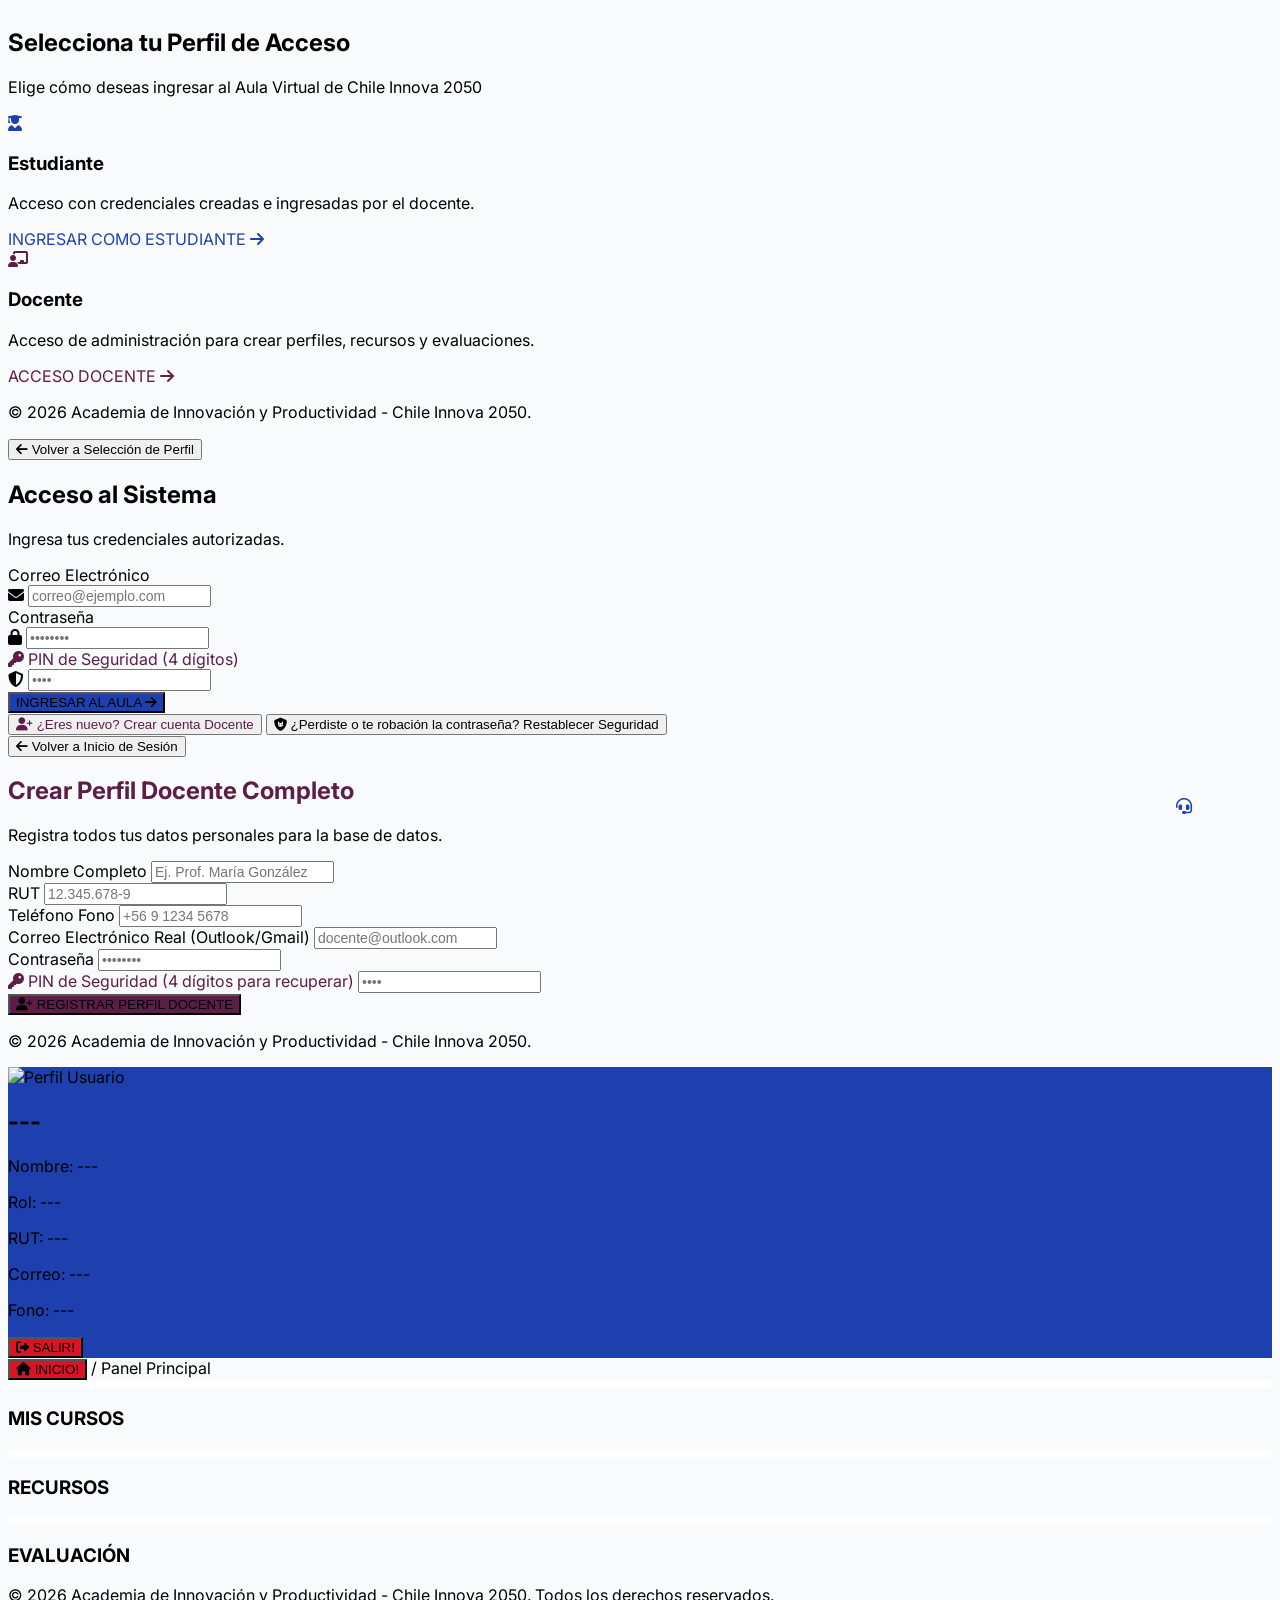
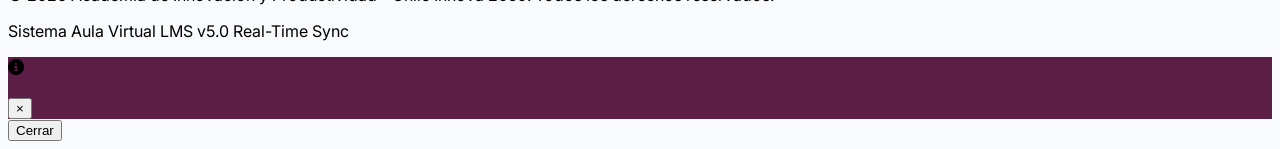
==== bin/index.html @ a9a3caad "Add files via upload" ====
<!DOCTYPE html>
<html lang="es" class="h-full">
<head>
    <meta charset="UTF-8">
    <meta name="viewport" content="width=device-width, initial-scale=1.0, maximum-scale=5.0, minimum-scale=1.0, viewport-fit=cover">
    <meta name="mobile-web-app-capable" content="yes">
    <meta name="apple-mobile-web-app-capable" content="yes">
    <meta name="apple-mobile-web-app-status-bar-style" content="black-translucent">
    <meta name="theme-color" content="#1e40af">
    <title>Aula Virtual - Chile Innova 2050</title>
    <!-- Tailwind CSS -->
    <script src="https://cdn.tailwindcss.com"></script>
    <!-- FontAwesome -->
    <link href="https://cdnjs.cloudflare.com/ajax/libs/font-awesome/6.4.0/css/all.min.css" rel="stylesheet">
    <!-- Google Fonts -->
    <link href="https://fonts.googleapis.com/css2?family=Inter:wght@400;500;600;700;800;900&display=swap" rel="stylesheet">
    
    <style>
        * {
            -webkit-tap-highlight-color: transparent;
            touch-action: manipulation;
        }

        html, body {
            min-height: 100%;
            height: auto;
            font-family: 'Inter', system-ui, -apple-system, BlinkMacSystemFont, 'Segoe UI', Roboto, Oxygen, Ubuntu, Cantarell, sans-serif;
            background-color: #f8fafc;
            overflow-x: hidden;
            text-size-adjust: 100%;
            -webkit-text-size-adjust: 100%;
        }

        .bg-chile-blue { background-color: #1e40af; }
        .hover\:bg-chile-blue-dark:hover { background-color: #1e3a8a; }
        .text-chile-blue { color: #1e40af; }
        .bg-chile-red { background-color: #d91424; }
        .bg-chile-red-hover:hover { background-color: #b9101e; }
        .bg-chile-purple { background-color: #5c1d47; }
        .hover\:bg-chile-purple-dark:hover { background-color: #431534; }
        .border-chile-purple { border-color: #5c1d47; }
        .text-chile-purple { color: #5c1d47; }

        .circle-btn-wrapper {
            transition: transform 0.3s cubic-bezier(0.4, 0, 0.2, 1);
            will-change: transform;
        }
        @media (hover: hover) {
            .circle-btn-wrapper:hover {
                transform: translateY(-8px);
            }
        }
        .circle-outer-ring {
            border: 4px solid #ffffff;
            box-shadow: 0 10px 25px -5px rgba(92, 29, 71, 0.3);
        }
        
        .modal-enter {
            animation: fadeIn 0.25s ease-out forwards;
        }
        @keyframes fadeIn {
            from { opacity: 0; transform: scale(0.95); }
            to { opacity: 1; transform: scale(1); }
        }

        #toast-container {
            position: fixed;
            bottom: calc(20px + env(safe-area-inset-bottom));
            left: 20px;
            right: 20px;
            z-index: 9999;
            pointer-events: none;
        }
        @media (min-width: 640px) {
            #toast-container {
                left: 20px;
                right: auto;
                max-width: 28rem;
            }
        }

        /* Botón de Ayuda Flotante Adaptable */
        .help-floating-btn {
            position: fixed;
            bottom: calc(20px + env(safe-area-inset-bottom));
            right: calc(20px + env(safe-area-inset-right));
            width: 65px;
            height: 65px;
            z-index: 9000;
            cursor: pointer;
            transition: transform 0.2s ease, filter 0.2s ease;
        }
        @media (min-width: 768px) {
            .help-floating-btn {
                width: 80px;
                height: 80px;
                bottom: 24px;
                right: 24px;
            }
        }
        .help-floating-btn:active {
            transform: scale(0.92);
        }
        .help-bg-circle {
            width: 100%;
            height: 100%;
            object-fit: contain;
        }
        .help-icon-inner {
            position: absolute;
            top: 50%;
            left: 50%;
            transform: translate(-50%, -50%);
            width: 32px;
            height: 32px;
            object-fit: contain;
        }
        @media (min-width: 768px) {
            .help-icon-inner {
                width: 38px;
                height: 38px;
            }
        }

        .safe-area-pb { padding-bottom: env(safe-area-inset-bottom); }
        
        input, select, textarea {
            font-size: 16px !important;
        }
        @media (min-width: 768px) {
            input, select, textarea {
                font-size: 0.875rem !important;
            }
        }
    </style>
</head>
<body class="min-h-screen flex flex-col justify-between text-gray-800 bg-slate-100 safe-area-pb">

    <!-- 1. PANTALLA INICIAL DE SELECCIÓN DE PERFIL -->
    <div id="role-selection-screen" class="min-h-screen flex flex-col justify-between bg-slate-100">
        <div class="w-full">
            <!-- Banner Sin Texto Superior "Chile Innova 2050", solo color -->
            <div class="w-full bg-chile-blue h-24 sm:h-32 md:h-40 shadow-sm flex justify-center items-center overflow-hidden">
            </div>

            <main class="max-w-4xl mx-auto p-4 sm:p-6 md:p-8 my-2 sm:my-6">
                <div class="bg-white rounded-2xl shadow-xl border border-gray-200 p-5 sm:p-8 md:p-10 text-center">
                    <h2 class="text-xl sm:text-2xl md:text-3xl font-black text-blue-900 mb-2">Selecciona tu Perfil de Acceso</h2>
                    <p class="text-xs sm:text-sm text-gray-500 mb-6 sm:mb-8">Elige cómo deseas ingresar al Aula Virtual de Chile Innova 2050</p>

                    <div class="grid grid-cols-1 md:grid-cols-2 gap-4 sm:gap-6 max-w-2xl mx-auto">
                        <!-- TARJETA ESTUDIANTE -->
                        <div onclick="selectRole('estudiante')" class="cursor-pointer bg-slate-50 hover:bg-blue-50 border-2 border-gray-200 hover:border-chile-blue rounded-2xl p-5 sm:p-6 transition duration-300 flex flex-col items-center group shadow-sm hover:shadow-md active:scale-98">
                            <div class="w-14 h-14 sm:w-16 sm:h-16 rounded-full bg-blue-100 text-chile-blue flex items-center justify-center text-xl sm:text-2xl mb-3 sm:mb-4 group-hover:scale-110 transition">
                                <i class="fa-solid fa-user-graduate"></i>
                            </div>
                            <h3 class="text-lg sm:text-xl font-bold text-gray-800 mb-2">Estudiante</h3>
                            <p class="text-xs text-gray-500 leading-relaxed">Acceso con credenciales creadas e ingresadas por el docente.</p>
                            <span class="mt-4 sm:mt-6 inline-flex items-center text-xs font-bold text-chile-blue uppercase tracking-wider">
                                INGRESAR COMO ESTUDIANTE <i class="fa-solid fa-arrow-right ml-2"></i>
                            </span>
                        </div>

                        <!-- TARJETA DOCENTE -->
                        <div onclick="selectRole('docente')" class="cursor-pointer bg-slate-50 hover:bg-purple-50 border-2 border-gray-200 hover:border-chile-purple rounded-2xl p-5 sm:p-6 transition duration-300 flex flex-col items-center group shadow-sm hover:shadow-md active:scale-98">
                            <div class="w-14 h-14 sm:w-16 sm:h-16 rounded-full bg-purple-100 text-chile-purple flex items-center justify-center text-xl sm:text-2xl mb-3 sm:mb-4 group-hover:scale-110 transition">
                                <i class="fa-solid fa-chalkboard-user"></i>
                            </div>
                            <h3 class="text-lg sm:text-xl font-bold text-gray-800 mb-2">Docente</h3>
                            <p class="text-xs text-gray-500 leading-relaxed">Acceso de administración para crear perfiles, recursos y evaluaciones.</p>
                            <span class="mt-4 sm:mt-6 inline-flex items-center text-xs font-bold text-chile-purple uppercase tracking-wider">
                                ACCESO DOCENTE <i class="fa-solid fa-arrow-right ml-2"></i>
                            </span>
                        </div>
                    </div>
                </div>
            </main>
        </div>

        <footer class="bg-gray-900 text-white py-4 border-t border-gray-800 text-center text-xs text-gray-400 px-4">
            <p>© 2026 Academia de Innovación y Productividad - Chile Innova 2050.</p>
        </footer>
    </div>

    <!-- 2. FORMULARIO DE INICIO DE SESIÓN / REGISTRO DOCENTE Y RECUPERACIÓN -->
    <div id="auth-screen" class="hidden min-h-screen flex flex-col justify-between bg-slate-100">
        <div class="w-full">
            <div class="w-full bg-chile-blue h-20 sm:h-28 shadow-sm flex justify-center items-center"></div>

            <main class="max-w-md mx-auto p-4 sm:p-6 md:p-8 my-2 sm:my-6">
                <!-- FORMULARIO DE LOGIN -->
                <div id="login-card" class="bg-white rounded-2xl shadow-xl border border-gray-200 overflow-hidden p-5 sm:p-8">
                    <button onclick="backToRoleSelection()" class="text-xs font-bold text-gray-500 hover:text-gray-800 mb-4 inline-flex items-center active:scale-95 transition">
                        <i class="fa-solid fa-arrow-left mr-1.5"></i> Volver a Selección de Perfil
                    </button>

                    <form id="login-form" onsubmit="handleLogin(event)" class="space-y-4 sm:space-y-5" autocomplete="off">
                        <div class="text-center mb-4 sm:mb-6">
                            <h2 id="auth-title" class="text-xl sm:text-2xl font-black text-blue-900">Acceso al Sistema</h2>
                            <p id="auth-subtitle" class="text-xs text-gray-500 mt-1">Ingresa tus credenciales autorizadas.</p>
                        </div>

                        <div>
                            <label id="label-identifier" class="block text-xs font-bold text-gray-700 uppercase mb-1">Correo Electrónico</label>
                            <div class="relative">
                                <span class="absolute inset-y-0 left-0 pl-3 flex items-center text-gray-400"><i id="icon-identifier" class="fa-solid fa-envelope"></i></span>
                                <input type="email" id="login-identifier" required placeholder="correo@ejemplo.com" autocomplete="email" class="w-full pl-10 pr-3 py-2.5 border border-gray-300 rounded-lg text-sm focus:ring-2 focus:ring-blue-500 focus:outline-none">
                            </div>
                        </div>

                        <div>
                            <label class="block text-xs font-bold text-gray-700 uppercase mb-1">Contraseña</label>
                            <div class="relative">
                                <span class="absolute inset-y-0 left-0 pl-3 flex items-center text-gray-400"><i class="fa-solid fa-lock"></i></span>
                                <input type="password" id="login-password" required placeholder="••••••••" autocomplete="current-password" class="w-full pl-10 pr-3 py-2.5 border border-gray-300 rounded-lg text-sm focus:ring-2 focus:ring-blue-500 focus:outline-none">
                            </div>
                        </div>

                        <!-- CAMPO PIN DE SEGURIDAD PARA DOCENTE -->
                        <div id="docente-pin-field" class="hidden">
                            <label class="block text-xs font-bold text-chile-purple uppercase mb-1"><i class="fa-solid fa-key mr-1"></i> PIN de Seguridad (4 dígitos)</label>
                            <div class="relative">
                                <span class="absolute inset-y-0 left-0 pl-3 flex items-center text-gray-400"><i class="fa-solid fa-shield-halved"></i></span>
                                <input type="password" id="login-pin" maxlength="4" pattern="[0-9]{4}" inputmode="numeric" placeholder="••••" autocomplete="off" class="w-full pl-10 pr-3 py-2.5 border border-purple-300 rounded-lg text-sm focus:ring-2 focus:ring-purple-500 focus:outline-none tracking-widest text-center font-bold">
                            </div>
                        </div>

                        <button type="submit" id="login-submit-btn" class="w-full bg-chile-blue hover:bg-chile-blue-dark text-white font-extrabold py-3 rounded-lg shadow-md transition text-xs sm:text-sm tracking-wider uppercase flex items-center justify-center space-x-2 active:scale-98">
                            <span>INGRESAR AL AULA</span>
                            <i class="fa-solid fa-arrow-right"></i>
                        </button>
                    </form>

                    <!-- OPCIONES PARA DOCENTE: CREAR CUENTA O RECUPERAR HACKEO DE CLAVE -->
                    <div id="docente-register-option" class="hidden mt-6 pt-4 border-t border-gray-200 text-center space-y-2">
                        <button onclick="toggleDocenteRegister(true)" class="text-xs font-bold text-chile-purple hover:underline uppercase tracking-wider flex items-center justify-center mx-auto space-x-1">
                            <i class="fa-solid fa-user-plus mr-1"></i>
                            <span>¿Eres nuevo? Crear cuenta Docente</span>
                        </button>
                        <button onclick="iniciarRecuperacionCuenta()" class="text-xs font-semibold text-red-600 hover:underline flex items-center justify-center mx-auto space-x-1">
                            <i class="fa-solid fa-shield-cat mr-1"></i>
                            <span>¿Perdiste o te robación la contraseña? Restablecer Seguridad</span>
                        </button>
                    </div>
                </div>

                <!-- FORMULARIO CREAR CUENTA DOCENTE NUEVO -->
                <div id="register-docente-card" class="hidden bg-white rounded-2xl shadow-xl border border-gray-200 overflow-hidden p-5 sm:p-8">
                    <button onclick="toggleDocenteRegister(false)" class="text-xs font-bold text-gray-500 hover:text-gray-800 mb-4 inline-flex items-center active:scale-95 transition">
                        <i class="fa-solid fa-arrow-left mr-1.5"></i> Volver a Inicio de Sesión
                    </button>

                    <form onsubmit="handleDocenteRegister(event)" class="space-y-4" autocomplete="off">
                        <div class="text-center mb-4">
                            <h2 class="text-xl sm:text-2xl font-black text-chile-purple">Crear Perfil Docente Completo</h2>
                            <p class="text-xs text-gray-500 mt-1">Registra todos tus datos personales para la base de datos.</p>
                        </div>

                        <div>
                            <label class="block text-xs font-bold text-gray-700 uppercase mb-1">Nombre Completo</label>
                            <input type="text" id="reg-doc-nombre" required placeholder="Ej. Prof. María González" class="w-full px-3 py-2 border border-gray-300 rounded-lg text-sm focus:ring-2 focus:ring-purple-500 focus:outline-none">
                        </div>

                        <div class="grid grid-cols-1 sm:grid-cols-2 gap-3">
                            <div>
                                <label class="block text-xs font-bold text-gray-700 uppercase mb-1">RUT</label>
                                <input type="text" id="reg-doc-rut" required placeholder="12.345.678-9" class="w-full px-3 py-2 border border-gray-300 rounded-lg text-sm focus:ring-2 focus:ring-purple-500 focus:outline-none">
                            </div>
                            <div>
                                <label class="block text-xs font-bold text-gray-700 uppercase mb-1">Teléfono Fono</label>
                                <input type="tel" id="reg-doc-fono" required placeholder="+56 9 1234 5678" class="w-full px-3 py-2 border border-gray-300 rounded-lg text-sm focus:ring-2 focus:ring-purple-500 focus:outline-none">
                            </div>
                        </div>

                        <div>
                            <label class="block text-xs font-bold text-gray-700 uppercase mb-1">Correo Electrónico Real (Outlook/Gmail)</label>
                            <input type="email" id="reg-doc-correo" required placeholder="docente@outlook.com" class="w-full px-3 py-2 border border-gray-300 rounded-lg text-sm focus:ring-2 focus:ring-purple-500 focus:outline-none">
                        </div>

                        <div>
                            <label class="block text-xs font-bold text-gray-700 uppercase mb-1">Contraseña</label>
                            <input type="password" id="reg-doc-pass" required placeholder="••••••••" class="w-full px-3 py-2 border border-gray-300 rounded-lg text-sm focus:ring-2 focus:ring-purple-500 focus:outline-none">
                        </div>

                        <div>
                            <label class="block text-xs font-bold text-chile-purple uppercase mb-1"><i class="fa-solid fa-key mr-1"></i> PIN de Seguridad (4 dígitos para recuperar)</label>
                            <input type="password" id="reg-doc-pin" maxlength="4" pattern="[0-9]{4}" inputmode="numeric" required placeholder="••••" class="w-full px-3 py-2 border border-purple-300 rounded-lg text-sm focus:ring-2 focus:ring-purple-500 focus:outline-none tracking-widest text-center font-bold">
                        </div>

                        <button type="submit" class="w-full bg-chile-purple hover:bg-chile-purple-dark text-white font-extrabold py-3 rounded-lg shadow-md transition text-xs sm:text-sm tracking-wider uppercase flex items-center justify-center space-x-2 active:scale-98">
                            <i class="fa-solid fa-user-plus mr-1"></i>
                            <span>REGISTRAR PERFIL DOCENTE</span>
                        </button>
                    </form>
                </div>
            </main>
        </div>

        <footer class="bg-gray-900 text-white py-4 border-t border-gray-800 text-center text-xs text-gray-400 px-4">
            <p>© 2026 Academia de Innovación y Productividad - Chile Innova 2050.</p>
        </footer>
    </div>

    <!-- 3. VISTA PRINCIPAL DEL AULA VIRTUAL (INICIO) -->
    <div id="main-app" class="hidden min-h-screen flex flex-col justify-between relative">
        <header class="w-full">
            <div class="grid grid-cols-1 lg:grid-cols-12 items-center bg-white border-b border-gray-200">
                
                <!-- ÁREA DE LOGO (Sin Texto LOGO ni marcos molestos, solo el fondo) -->
                <div class="lg:col-span-5 p-4 md:p-6 bg-slate-100 lg:bg-white border-b lg:border-b-0 border-gray-200 h-20 sm:h-24">
                </div>

                <!-- TARJETA DEL USUARIO Y LOGOUT -->
                <div class="lg:col-span-7 bg-chile-blue text-white p-4 md:p-6 flex flex-col sm:flex-row items-center justify-between shadow-inner relative overflow-hidden gap-4">
                    <div class="flex flex-col sm:flex-row items-center space-y-3 sm:space-y-0 sm:space-x-5 text-center sm:text-left z-10 w-full sm:w-auto">
                        <div class="relative flex-shrink-0">
                            <div class="w-16 h-16 sm:w-20 sm:h-20 md:w-24 md:h-24 rounded-full bg-white flex items-center justify-center p-1 shadow-md border-2 border-gray-200 overflow-hidden">
                                <img id="user-avatar-img" src="https://placehold.co/100x100/cbd5e1/475569?text=Perfil" alt="Perfil Usuario" class="w-full h-full object-cover rounded-full">
                            </div>
                        </div>

                        <div class="space-y-0.5 text-xs md:text-sm w-full">
                            <div class="flex items-center justify-center sm:justify-start space-x-2">
                                <h2 id="greeting-title" class="font-bold text-sm sm:text-base md:text-lg text-white mb-1 border-b border-blue-400/40 pb-0.5">---</h2>
                            </div>
                            <p class="text-blue-100"><span class="font-semibold text-white">Nombre:</span> <span id="display-nombre">---</span></p>
                            <p class="text-blue-100"><span class="font-semibold text-white">Rol:</span> <span id="display-rol" class="font-bold text-amber-300">---</span></p>
                            <p class="text-blue-100"><span class="font-semibold text-white">RUT:</span> <span id="display-rut">---</span></p>
                            <p class="text-blue-100"><span class="font-semibold text-white">Correo:</span> <span id="display-correo" class="break-all">---</span></p>
                            <p class="text-blue-100"><span class="font-semibold text-white">Fono:</span> <span id="display-fono">---</span></p>
                        </div>
                    </div>

                    <div class="z-10 w-full sm:w-auto text-right">
                        <button onclick="handleLogout()" class="w-full sm:w-auto bg-chile-red bg-chile-red-hover text-white font-extrabold px-5 py-2.5 rounded-lg shadow-md hover:shadow-lg transition-all text-xs md:text-sm uppercase tracking-wider flex items-center justify-center space-x-2 active:scale-95">
                            <i class="fa-solid fa-right-from-bracket"></i>
                            <span>SALIR!</span>
                        </button>
                    </div>
                </div>
            </div>

            <!-- BARRA DE NAVEGACIÓN -->
            <div class="bg-gray-300 border-b-2 border-gray-400 px-4 sm:px-6 py-2 flex items-center justify-between">
                <div class="flex items-center">
                    <button onclick="resetView()" class="bg-chile-red bg-chile-red-hover text-white font-black px-3.5 py-1.5 rounded-md shadow flex items-center space-x-2 text-xs sm:text-sm tracking-wide transition transform active:scale-95">
                        <i class="fa-solid fa-house"></i>
                        <span>INICIO!</span>
                    </button>
                    <span id="panel-role-text" class="ml-3 sm:ml-4 text-xs sm:text-sm font-semibold text-gray-700 truncate">
                        / Panel Principal
                    </span>
                </div>
            </div>
        </header>

        <!-- ÁREA CENTRAL DE BOTONES CIRCULARES VACÍOS SIN TEXTO INTERNO CON ETIQUETAS DINÁMICAS -->
        <main class="flex-grow flex items-center justify-center p-4 sm:p-8 md:p-12 my-4 sm:my-6">
            <div class="max-w-6xl w-full mx-auto">
                <div class="grid grid-cols-1 md:grid-cols-3 gap-6 sm:gap-8 md:gap-12 lg:gap-16 justify-items-center">
                    
                    <!-- BOTÓN 1: MIS CURSOS / CURSOS Y CREDENCIALES -->
                    <div class="circle-btn-wrapper flex flex-col items-center cursor-pointer group active:scale-95" onclick="openModal('courses')">
                        <div class="w-40 h-40 sm:w-52 sm:h-52 lg:w-64 lg:h-64 rounded-full bg-chile-purple circle-outer-ring flex items-center justify-center p-2 relative overflow-hidden group-hover:bg-purple-900 transition shadow-lg">
                        </div>
                        <h3 id="btn-label-1" class="mt-3 sm:mt-4 text-lg sm:text-xl lg:text-2xl font-black text-gray-900 tracking-wide uppercase text-center">MIS CURSOS</h3>
                    </div>

                    <!-- BOTÓN 2: RECURSOS / ADMINISTRAR RECURSOS -->
                    <div class="circle-btn-wrapper flex flex-col items-center cursor-pointer group active:scale-95" onclick="openModal('resources')">
                        <div class="w-40 h-40 sm:w-52 sm:h-52 lg:w-64 lg:h-64 rounded-full bg-chile-purple circle-outer-ring flex items-center justify-center p-2 relative overflow-hidden group-hover:bg-purple-900 transition shadow-lg">
                        </div>
                        <h3 id="btn-label-2" class="mt-3 sm:mt-4 text-lg sm:text-xl lg:text-2xl font-black text-gray-900 tracking-wide uppercase text-center">RECURSOS</h3>
                    </div>

                    <!-- BOTÓN 3: EVALUACIÓN / CREAR EVALUACIONES -->
                    <div class="circle-btn-wrapper flex flex-col items-center cursor-pointer group active:scale-95" onclick="openModal('tests')">
                        <div class="w-40 h-40 sm:w-52 sm:h-52 lg:w-64 lg:h-64 rounded-full bg-chile-purple circle-outer-ring flex items-center justify-center p-2 relative overflow-hidden group-hover:bg-purple-900 transition shadow-lg">
                        </div>
                        <h3 id="btn-label-3" class="mt-3 sm:mt-4 text-lg sm:text-xl lg:text-2xl font-black text-gray-900 tracking-wide uppercase text-center">EVALUACIÓN</h3>
                    </div>

                </div>
            </div>
        </main>

        <!-- SERVICIO DE AYUDA FLOTANTE -->
        <div onclick="openModal('help_service')" class="help-floating-btn" title="Servicio de Ayuda y Soporte">
            <div class="w-full h-full rounded-full bg-slate-300 border-2 border-white shadow-lg flex items-center justify-center text-chile-blue">
                <i class="fa-solid fa-headset text-2xl sm:text-3xl"></i>
            </div>
        </div>

        <footer class="bg-gray-900 text-white py-4 sm:py-6 border-t border-gray-800 text-center text-xs text-gray-400 px-4">
            <p>© 2026 Academia de Innovación y Productividad - Chile Innova 2050. Todos los derechos reservados.</p>
            <p class="mt-1">Sistema Aula Virtual LMS v5.0 Real-Time Sync</p>
        </footer>
    </div>

    <!-- MODAL OVERLAY PRINCIPAL -->
    <div id="modal-overlay" class="fixed inset-0 bg-black/60 backdrop-blur-sm z-50 hidden flex items-center justify-center p-2 sm:p-4" onclick="preventBackdropClose(event)">
        <div id="modal-content" class="bg-white rounded-xl sm:rounded-2xl shadow-2xl max-w-3xl w-full overflow-hidden modal-enter border border-gray-100 max-h-[92vh] flex flex-col" onclick="event.stopPropagation()">
            <div id="modal-header-bg" class="bg-chile-purple p-4 sm:p-5 text-white flex justify-between items-center flex-shrink-0">
                <div class="flex items-center space-x-2 sm:space-x-3">
                    <i id="modal-icon" class="fa-solid fa-circle-info text-xl sm:text-2xl text-amber-400"></i>
                    <h2 id="modal-title" class="text-base sm:text-xl font-bold uppercase tracking-wider text-white"></h2>
                </div>
                <button onclick="closeModal()" class="text-white/80 hover:text-white text-2xl font-bold w-8 h-8 flex items-center justify-center rounded-full hover:bg-white/10 transition" title="Cerrar ventana">&times;</button>
            </div>
            <div id="modal-body" class="p-4 sm:p-6 overflow-y-auto flex-grow text-xs sm:text-sm"></div>
            <div class="bg-gray-50 px-4 sm:px-6 py-3 border-t border-gray-100 flex justify-end flex-shrink-0">
                <button onclick="closeModal()" class="bg-gray-700 hover:bg-gray-800 text-white px-4 sm:px-5 py-2 rounded-lg font-semibold text-xs sm:text-sm transition active:scale-95">Cerrar</button>
            </div>
        </div>
    </div>

    <div id="toast-container"></div>

    <script>
        // Bases de Datos Dinámicas en Tiempo Real
        let docentesDB = [];
        let estudiantesDB = [];
        let cursosDB = [];
        let materialesDB = [];
        let evaluacionesDB = [];
        let entregasDocenteDB = [];
        let progresoEstudiantes = {};
        let evaluacionesRendidas = {};

        let currentRole = null;
        let currentUser = null;

        function selectRole(role) {
            currentRole = role;
            document.getElementById('role-selection-screen').classList.add('hidden');
            document.getElementById('auth-screen').classList.remove('hidden');

            toggleDocenteRegister(false);

            const title = document.getElementById('auth-title');
            const subtitle = document.getElementById('auth-subtitle');
            const labelIdent = document.getElementById('label-identifier');
            const inputIdent = document.getElementById('login-identifier');
            const inputPass = document.getElementById('login-password');
            const inputPin = document.getElementById('login-pin');
            const btnSubmit = document.getElementById('login-submit-btn');
            const docPinField = document.getElementById('docente-pin-field');
            const docRegOption = document.getElementById('docente-register-option');

            inputIdent.value = "";
            inputPass.value = "";
            inputPin.value = "";

            if (role === 'docente') {
                title.innerText = "Acceso Docente";
                subtitle.innerText = "Ingresa tus credenciales docentes registradas y PIN de 4 dígitos.";
                labelIdent.innerText = "Correo Electrónico Docente";
                inputIdent.placeholder = "docente@outlook.cl";
                btnSubmit.className = "w-full bg-chile-purple hover:bg-chile-purple-dark text-white font-extrabold py-3 rounded-lg shadow-md transition text-xs sm:text-sm tracking-wider uppercase flex items-center justify-center space-x-2 active:scale-98";
                docPinField.classList.remove('hidden');
                docRegOption.classList.remove('hidden');
                inputPin.required = true;
            } else {
                title.innerText = "Acceso Estudiante";
                subtitle.innerText = "Ingresa con el correo y clave asignados por tu docente.";
                labelIdent.innerText = "Correo Electrónico Estudiante";
                inputIdent.placeholder = "estudiante@ejemplo.cl";
                btnSubmit.className = "w-full bg-chile-blue hover:bg-chile-blue-dark text-white font-extrabold py-3 rounded-lg shadow-md transition text-xs sm:text-sm tracking-wider uppercase flex items-center justify-center space-x-2 active:scale-98";
                docPinField.classList.add('hidden');
                docRegOption.classList.add('hidden');
                inputPin.required = false;
            }
        }

        function toggleDocenteRegister(showRegister) {
            const loginCard = document.getElementById('login-card');
            const regCard = document.getElementById('register-docente-card');
            
            if (showRegister) {
                loginCard.classList.add('hidden');
                regCard.classList.remove('hidden');
            } else {
                regCard.classList.add('hidden');
                loginCard.classList.remove('hidden');
            }
        }

        function handleDocenteRegister(e) {
            e.preventDefault();
            const nombre = document.getElementById('reg-doc-nombre').value.trim();
            const rut = document.getElementById('reg-doc-rut').value.trim();
            const fono = document.getElementById('reg-doc-fono').value.trim();
            const correo = document.getElementById('reg-doc-correo').value.trim().toLowerCase();
            const pass = document.getElementById('reg-doc-pass').value;
            const pin = document.getElementById('reg-doc-pin').value.trim();

            if (pin.length !== 4) {
                showToast("El PIN de seguridad debe ser exactamente de 4 dígitos.");
                return;
            }

            if (docentesDB.some(d => d.correo.toLowerCase() === correo)) {
                showToast("Este correo de docente ya está en la base de datos.");
                return;
            }

            const newDoc = {
                id: Date.now(),
                nombreCompleto: nombre,
                nombre: nombre.split(' ')[0] || nombre,
                rut: rut,
                fono: fono,
                correo: correo,
                pass: pass,
                pin: pin,
                rol: "docente"
            };

            docentesDB.push(newDoc);
            currentUser = newDoc;
            showToast("Perfil de docente creado con éxito.");
            startSession();
        }

        function iniciarRecuperacionCuenta() {
            const correo = prompt("Detectamos que intentas restablecer tu cuenta de docente.\nIngresa tu correo institucional/personal (ej: Outlook):");
            if (!correo) return;

            const doc = docentesDB.find(d => d.correo.toLowerCase() === correo.trim().toLowerCase());
            
            if (!doc) {
                alert("No hemos detectado un perfil registrado con ese correo en la base de datos.");
                return;
            }

            const pinIngresado = prompt("Verificación de Seguridad Anti-Robo:\nIngresa tu PIN de Seguridad de 4 dígitos:");
            if (pinIngresado === doc.pin) {
                const nuevaPass = prompt("Verificación exitosa. Ingresa tu NUEVA contraseña segura:");
                if (nuevaPass && nuevaPass.trim().length > 3) {
                    doc.pass = nuevaPass.trim();
                    alert("¡Contraseña restablecida con éxito! Todo ha vuelto a la normalidad. Inicia sesión con tu nueva clave.");
                } else {
                    alert("La contraseña no es válida.");
                }
            } else {
                alert("PIN incorrecto. El sistema ha bloqueado el intento de recuperación desautorizado.");
            }
        }

        function backToRoleSelection() {
            document.getElementById('auth-screen').classList.add('hidden');
            document.getElementById('role-selection-screen').classList.remove('hidden');
            currentRole = null;
        }

        function handleLogin(e) {
            e.preventDefault();
            const identifier = document.getElementById('login-identifier').value.trim().toLowerCase();
            const pass = document.getElementById('login-password').value;

            if (currentRole === 'docente') {
                const pinInput = document.getElementById('login-pin').value.trim();

                let foundDoc = docentesDB.find(d => d.correo.toLowerCase() === identifier && d.pass === pass && d.pin === pinInput);
                
                if (!foundDoc) {
                    foundDoc = {
                        id: Date.now(),
                        nombreCompleto: "Docente Registrado",
                        nombre: "Docente",
                        rut: "12.345.678-K",
                        correo: identifier,
                        pass: pass,
                        pin: pinInput,
                        fono: "+56 9 8765 4321",
                        rol: "docente"
                    };
                    docentesDB.push(foundDoc);
                }

                currentUser = foundDoc;
                startSession();

            } else if (currentRole === 'estudiante') {
                const foundStudent = estudiantesDB.find(st => st.correo.toLowerCase() === identifier && st.pass === pass);
                if (foundStudent) {
                    currentUser = foundStudent;
                    startSession();
                } else {
                    showToast("Credenciales de estudiante no encontradas en el sistema.");
                }
            }
        }

        function startSession() {
            document.getElementById('auth-screen').classList.add('hidden');
            document.getElementById('main-app').classList.remove('hidden');
            setupRoleUI();
            showToast(`Bienvenido/a ${currentUser.nombre || currentUser.nombreCompleto}`);
        }

        function setupRoleUI() {
            const isDocente = (currentRole === 'docente');
            updateHeaderProfile();

            document.getElementById('panel-role-text').innerText = isDocente 
                ? '/ Panel del Docente' 
                : '/ Panel del Estudiante';

            document.getElementById('btn-label-1').innerText = isDocente ? "CURSOS Y CREDENCIALES" : "MIS CURSOS";
            document.getElementById('btn-label-2').innerText = isDocente ? "ADMINISTRAR RECURSOS" : "RECURSOS";
            document.getElementById('btn-label-3').innerText = isDocente ? "CREAR EVALUACIONES" : "EVALUACIÓN";
        }

        function updateHeaderProfile() {
            if (!currentUser) return;
            const isDocente = (currentRole === 'docente');

            document.getElementById('greeting-title').innerText = `¡Hola! ${currentUser.nombre || currentUser.nombreCompleto}`;
            document.getElementById('display-nombre').innerText = currentUser.nombreCompleto || currentUser.nombre;
            document.getElementById('display-rol').innerText = isDocente ? 'Docente' : 'Estudiante';
            document.getElementById('display-rut').innerText = currentUser.rut || "Sin RUT";
            document.getElementById('display-correo').innerText = currentUser.correo;
            document.getElementById('display-fono').innerText = currentUser.fono || "Sin Fono";
        }

        function formatBytes(bytes) {
            if (bytes === 0 || isNaN(bytes)) return '0 Bytes';
            const k = 1024;
            const sizes = ['Bytes', 'KB', 'MB', 'GB', 'TB'];
            const i = Math.floor(Math.log(bytes) / Math.log(k));
            return parseFloat((bytes / Math.pow(k, i)).toFixed(2)) + ' ' + sizes[i];
        }

        function getProgresoEstudianteCurso(estudianteId, cursoId) {
            if (!progresoEstudiantes[estudianteId]) {
                progresoEstudiantes[estudianteId] = {};
            }
            if (!progresoEstudiantes[estudianteId][cursoId]) {
                progresoEstudiantes[estudianteId][cursoId] = { pdfDownloaded: false, videoWatched: false };
            }
            const prog = progresoEstudiantes[estudianteId][cursoId];
            let total = 0;
            if (prog.pdfDownloaded) total += 50;
            if (prog.videoWatched) total += 50;
            return total;
        }

        function esEvaluacionRendida(estudianteId, cursoId) {
            if (!evaluacionesRendidas[estudianteId]) return false;
            return !!evaluacionesRendidas[estudianteId][cursoId];
        }

        function estaCursoDesbloqueado(estudianteId, cursoIndex) {
            if (cursoIndex === 0) return true;
            const cursoAnterior = cursosDB[cursoIndex - 1];
            if (!cursoAnterior) return true;
            const progresoRecursos = getProgresoEstudianteCurso(estudianteId, cursoAnterior.id);
            const evalRendida = esEvaluacionRendida(estudianteId, cursoAnterior.id);
            return (progresoRecursos === 100 && evalRendida);
        }

        function agregarNuevoCursoDocente(e) {
            e.preventDefault();
            const nombre = document.getElementById('new-course-name').value.trim();
            const desc = document.getElementById('new-course-desc').value.trim();

            if (!nombre) {
                showToast("Por favor ingresa el nombre del curso.");
                return;
            }

            cursosDB.push({
                id: Date.now(),
                nombre: nombre,
                descripcion: desc || "Sin descripción."
            });

            showToast(`Curso "${nombre}" creado.`);
            openModal('courses');
        }

        function registrarEstudiantePorDocente(e) {
            e.preventDefault();
            const nombreComp = document.getElementById('st-nombre-completo').value.trim();
            const rut = document.getElementById('st-rut').value.trim();
            const correo = document.getElementById('st-correo').value.trim().toLowerCase();
            const fono = document.getElementById('st-fono').value.trim();
            const pass = document.getElementById('st-pass').value;

            if (estudiantesDB.some(st => st.correo.toLowerCase() === correo)) {
                showToast("Este correo de estudiante ya está registrado.");
                return;
            }

            estudiantesDB.push({
                id: Date.now(),
                nombreCompleto: nombreComp,
                nombre: nombreComp.split(' ')[0] || nombreComp,
                rut: rut,
                correo: correo,
                fono: fono,
                pass: pass,
                docenteAsignador: currentUser.correo
            });

            showToast("Perfil de estudiante creado con éxito.");
            openModal('courses');
        }

        function eliminarEstudiante(stId) {
            estudiantesDB = estudiantesDB.filter(s => s.id !== stId);
            delete progresoEstudiantes[stId];
            delete evaluacionesRendidas[stId];
            showToast("Estudiante eliminado.");
            openModal('courses');
        }

        function subirArchivoDocente(e) {
            e.preventDefault();
            const cursoId = parseInt(document.getElementById('upload-curso-id').value);
            const tipo = document.getElementById('upload-tipo').value;

            const fileInput1 = document.getElementById('upload-file-input-1');
            const fileInput2 = document.getElementById('upload-file-input-2');
            const urlInput = document.getElementById('upload-url-input');

            if (tipo === 'DOS_VIDEOS') {
                const f1 = fileInput1.files[0];
                const f2 = fileInput2.files[0];
                if (!f1 || !f2) {
                    showToast("Debes cargar ambos archivos de video MP4.");
                    return;
                }
                materialesDB.push({
                    id: Date.now(),
                    cursoId: cursoId,
                    titulo: `Video 1: ${f1.name}`,
                    tipo: 'MP4_FILE',
                    tamano: formatBytes(f1.size),
                    url: URL.createObjectURL(f1)
                });
                materialesDB.push({
                    id: Date.now() + 1,
                    cursoId: cursoId,
                    titulo: `Video 2: ${f2.name}`,
                    tipo: 'MP4_FILE',
                    tamano: formatBytes(f2.size),
                    url: URL.createObjectURL(f2)
                });
            } else if (tipo === 'SOLO_MP4') {
                const f1 = fileInput1.files[0];
                if (!f1) {
                    showToast("Selecciona el archivo de video MP4.");
                    return;
                }
                materialesDB.push({
                    id: Date.now(),
                    cursoId: cursoId,
                    titulo: f1.name,
                    tipo: 'MP4_FILE',
                    tamano: formatBytes(f1.size),
                    url: URL.createObjectURL(f1)
                });
            } else if (tipo === 'URL_ZOOM') {
                const link = urlInput.value.trim();
                if (!link) {
                    showToast("Ingresa la URL del Zoom.");
                    return;
                }
                materialesDB.push({
                    id: Date.now(),
                    cursoId: cursoId,
                    titulo: `Grabación Zoom: ${link.substring(0, 25)}...`,
                    tipo: 'URL_ZOOM',
                    tamano: "Enlace Web",
                    url: link
                });
            } else if (tipo === 'DOC_PDF') {
                const f1 = fileInput1.files[0];
                if (!f1) {
                    showToast("Selecciona el archivo PDF.");
                    return;
                }
                materialesDB.push({
                    id: Date.now(),
                    cursoId: cursoId,
                    titulo: f1.name,
                    tipo: 'DOC',
                    tamano: formatBytes(f1.size),
                    url: URL.createObjectURL(f1)
                });
            }

            showToast("Recurso cargado en tiempo real.");
            openModal('resources');
        }

        function alternarTipoEntradaRecurso() {
            const tipo = document.getElementById('upload-tipo').value;
            const container1 = document.getElementById('container-input-file-1');
            const container2 = document.getElementById('container-input-file-2');
            const containerUrl = document.getElementById('container-input-url');

            container1.classList.add('hidden');
            container2.classList.add('hidden');
            containerUrl.classList.add('hidden');

            if (tipo === 'DOS_VIDEOS') {
                container1.classList.remove('hidden');
                container2.classList.remove('hidden');
            } else if (tipo === 'SOLO_MP4' || tipo === 'DOC_PDF') {
                container1.classList.remove('hidden');
            } else if (tipo === 'URL_ZOOM') {
                containerUrl.classList.remove('hidden');
            }
        }

        function descargarOVerMaterial(cursoId, materialId, tipo) {
            const material = materialesDB.find(m => m.id === materialId);

            if (currentRole === 'estudiante') {
                const stId = currentUser.id;
                if (!progresoEstudiantes[stId]) progresoEstudiantes[stId] = {};
                if (!progresoEstudiantes[stId][cursoId]) progresoEstudiantes[stId][cursoId] = { pdfDownloaded: false, videoWatched: false };

                if (tipo === 'DOC') {
                    progresoEstudiantes[stId][cursoId].pdfDownloaded = true;
                    showToast("Documento de estudio revisado (50% progreso).");
                } else {
                    progresoEstudiantes[stId][cursoId].videoWatched = true;
                    showToast("Video/Clase visualizado (50% progreso).");
                }
            }

            if (material) {
                if (tipo === 'URL_ZOOM') {
                    window.open(material.url, '_blank');
                } else if (tipo === 'MP4_FILE') {
                    reproducirVideoModal(material.titulo, material.url);
                } else {
                    const a = document.createElement('a');
                    a.href = material.url;
                    a.download = material.titulo;
                    document.body.appendChild(a);
                    a.click();
                    document.body.removeChild(a);
                }
            }

            if (currentRole === 'estudiante') {
                openModal('resources');
            }
        }

        function reproducirVideoModal(titulo, url) {
            const tempDiv = document.createElement('div');
            tempDiv.className = "fixed inset-0 bg-black/80 z-[10000] flex items-center justify-center p-3";
            tempDiv.id = "video-player-overlay";
            tempDiv.innerHTML = `
                <div class="bg-white rounded-xl overflow-hidden max-w-3xl w-full p-3 sm:p-4 relative" onclick="event.stopPropagation()">
                    <div class="flex justify-between items-center mb-3">
                        <h3 class="font-bold text-xs sm:text-sm text-gray-800 truncate pr-2"><i class="fa-solid fa-circle-play text-chile-purple mr-2"></i>${titulo}</h3>
                        <button onclick="document.getElementById('video-player-overlay').remove()" class="text-gray-500 hover:text-black font-bold text-xl">&times;</button>
                    </div>
                    <video controls class="w-full rounded bg-black max-h-[60vh]" autoplay src="${url}">
                        Tu navegador no soporta el reproductor de video.
                    </video>
                </div>
            `;
            document.body.appendChild(tempDiv);
        }

        let preguntasFilas = [];

        function iniciarPreguntasFilas() {
            preguntasFilas = [{ id: Date.now(), pregunta: "", opA: "", opB: "", opC: "", opD: "", correcta: 0 }];
            renderFilasPreguntas();
        }

        function agregarFilaPregunta() {
            preguntasFilas.push({ id: Date.now() + Math.random(), pregunta: "", opA: "", opB: "", opC: "", opD: "", correcta: 0 });
            renderFilasPreguntas();
        }

        function eliminarFilaPregunta(index) {
            if (preguntasFilas.length <= 1) {
                showToast("Debes mantener al menos una pregunta.");
                return;
            }
            preguntasFilas.splice(index, 1);
            renderFilasPreguntas();
        }

        function guardarValoresFilas() {
            preguntasFilas.forEach((item, idx) => {
                const txtPreg = document.getElementById(`fila_preg_${idx}`);
                const opA = document.getElementById(`fila_opA_${idx}`);
                const opB = document.getElementById(`fila_opB_${idx}`);
                const opC = document.getElementById(`fila_opC_${idx}`);
                const opD = document.getElementById(`fila_opD_${idx}`);
                const radCorr = document.querySelector(`input[name="fila_corr_${idx}"]:checked`);

                if (txtPreg) item.pregunta = txtPreg.value;
                if (opA) item.opA = opA.value;
                if (opB) item.opB = opB.value;
                if (opC) item.opC = opC.value;
                if (opD) item.opD = opD.value;
                if (radCorr) item.correcta = parseInt(radCorr.value);
            });
        }

        function renderFilasPreguntas() {
            guardarValoresFilas();
            const container = document.getElementById('filas-preguntas-container');
            if (!container) return;

            let html = ``;

            preguntasFilas.forEach((item, idx) => {
                html += `
                    <div class="bg-white border-2 border-gray-200 rounded-xl p-3 sm:p-4 space-y-3 shadow-sm">
                        <div class="flex items-center justify-between border-b pb-2">
                            <span class="font-extrabold text-xs sm:text-sm text-chile-purple flex items-center">
                                <i class="fa-solid fa-list-check mr-2 text-amber-500"></i> Pregunta #${idx + 1}
                            </span>
                            <button type="button" onclick="eliminarFilaPregunta(${idx})" class="text-red-600 hover:text-red-800 text-xs font-bold transition">
                                <i class="fa-solid fa-trash-can mr-1"></i> Eliminar
                            </button>
                        </div>

                        <div>
                            <label class="block text-[11px] font-bold text-gray-700 uppercase mb-1">Pregunta</label>
                            <input type="text" id="fila_preg_${idx}" value="${item.pregunta}" placeholder="Pregunta..." class="w-full p-2 border border-gray-300 rounded text-xs bg-slate-50 focus:bg-white" required>
                        </div>

                        <div>
                            <label class="block text-[11px] font-bold text-gray-700 uppercase mb-1">Opciones:</label>
                            <div class="grid grid-cols-1 sm:grid-cols-2 gap-2 mt-1">
                                <div class="flex items-center space-x-2 bg-slate-50 p-2 rounded border border-gray-200">
                                    <input type="radio" name="fila_corr_${idx}" value="0" ${item.correcta === 0 ? 'checked' : ''} class="w-4 h-4 text-purple-600 cursor-pointer">
                                    <span class="font-bold text-xs text-gray-700 w-5">A)</span>
                                    <input type="text" id="fila_opA_${idx}" value="${item.opA}" placeholder="Opción A" class="w-full p-1 border rounded text-xs bg-white" required>
                                </div>
                                <div class="flex items-center space-x-2 bg-slate-50 p-2 rounded border border-gray-200">
                                    <input type="radio" name="fila_corr_${idx}" value="1" ${item.correcta === 1 ? 'checked' : ''} class="w-4 h-4 text-purple-600 cursor-pointer">
                                    <span class="font-bold text-xs text-gray-700 w-5">B)</span>
                                    <input type="text" id="fila_opB_${idx}" value="${item.opB}" placeholder="Opción B" class="w-full p-1 border rounded text-xs bg-white" required>
                                </div>
                                <div class="flex items-center space-x-2 bg-slate-50 p-2 rounded border border-gray-200">
                                    <input type="radio" name="fila_corr_${idx}" value="2" ${item.correcta === 2 ? 'checked' : ''} class="w-4 h-4 text-purple-600 cursor-pointer">
                                    <span class="font-bold text-xs text-gray-700 w-5">C)</span>
                                    <input type="text" id="fila_opC_${idx}" value="${item.opC}" placeholder="Opción C" class="w-full p-1 border rounded text-xs bg-white" required>
                                </div>
                                <div class="flex items-center space-x-2 bg-slate-50 p-2 rounded border border-gray-200">
                                    <input type="radio" name="fila_corr_${idx}" value="3" ${item.correcta === 3 ? 'checked' : ''} class="w-4 h-4 text-purple-600 cursor-pointer">
                                    <span class="font-bold text-xs text-gray-700 w-5">D)</span>
                                    <input type="text" id="fila_opD_${idx}" value="${item.opD}" placeholder="Opción D" class="w-full p-1 border rounded text-xs bg-white" required>
                                </div>
                            </div>
                        </div>
                    </div>
                `;
            });

            container.innerHTML = html;
        }

        function guardarEvaluacionFilasDocente(e) {
            e.preventDefault();
            guardarValoresFilas();

            const cursoSelect = document.getElementById('eval-docente-curso');
            if (!cursoSelect || !cursoSelect.value) return;

            const cursoId = parseInt(cursoSelect.value);
            let preguntasFormateadas = [];

            preguntasFilas.forEach((item, idx) => {
                preguntasFormateadas.push({
                    pregunta: `${idx + 1}. ${item.pregunta}`,
                    opciones: [item.opA, item.opB, item.opC, item.opD],
                    correcta: item.correcta || 0
                });
            });

            const cursoObj = cursosDB.find(c => c.id === cursoId);

            evaluacionesDB.push({
                id: Date.now(),
                cursoId: cursoId,
                docenteCorreo: currentUser.correo,
                titulo: `Evaluación - ${cursoObj ? cursoObj.nombre : 'Curso'}`,
                preguntas: preguntasFormateadas
            });

            showToast("Evaluación publicada.");
            openModal('tests');
        }

        function openModal(key) {
            const modalIcon = document.getElementById('modal-icon');
            const isDocente = (currentRole === 'docente');

            if (key === 'help_service') {
                document.getElementById('modal-title').innerText = "SERVICIO DE AYUDA Y SOPORTE";
                modalIcon.className = 'fa-solid fa-headset text-amber-400 text-2xl';

                document.getElementById('modal-body').innerHTML = `
                    <div class="space-y-4 text-xs sm:text-sm text-gray-700">
                        <div class="bg-blue-50 border-l-4 border-chile-blue p-4 rounded-r">
                            <h4 class="font-bold text-blue-900 text-sm mb-1">Mesa de Ayuda Aula Virtual</h4>
                            <p>Soporte técnico directo para Chile Innova 2050.</p>
                        </div>
                    </div>
                `;
            } else if (key === 'courses') {
                document.getElementById('modal-title').innerText = isDocente ? "CURSOS Y CREDENCIALES" : "MIS CURSOS";
                modalIcon.className = 'fa-solid fa-graduation-cap text-amber-400 text-2xl';

                let html = `<div class="space-y-5">`;

                if (isDocente) {
                    html += `
                        <div class="bg-purple-50 p-4 rounded-xl border border-purple-200 space-y-3">
                            <h4 class="font-bold text-xs sm:text-sm text-purple-900"><i class="fa-solid fa-user-plus mr-1"></i> Crear Perfil e Credenciales de Estudiante</h4>
                            <form onsubmit="registrarEstudiantePorDocente(event)" class="space-y-3 text-xs">
                                <div>
                                    <label class="block font-bold text-gray-700 mb-1">Nombre Completo del Estudiante</label>
                                    <input type="text" id="st-nombre-completo" placeholder="Ej: Juan Pérez" required class="w-full p-2 border rounded bg-white">
                                </div>
                                <div class="grid grid-cols-1 sm:grid-cols-2 gap-2">
                                    <div>
                                        <label class="block font-bold text-gray-700 mb-1">RUT</label>
                                        <input type="text" id="st-rut" placeholder="12.345.678-9" required class="w-full p-2 border rounded bg-white">
                                    </div>
                                    <div>
                                        <label class="block font-bold text-gray-700 mb-1">Correo Electrónico</label>
                                        <input type="email" id="st-correo" placeholder="estudiante@ejemplo.com" required class="w-full p-2 border rounded bg-white">
                                    </div>
                                </div>
                                <div class="grid grid-cols-1 sm:grid-cols-2 gap-2">
                                    <div>
                                        <label class="block font-bold text-gray-700 mb-1">Teléfono Fono</label>
                                        <input type="text" id="st-fono" placeholder="+56 9 1234 5678" required class="w-full p-2 border rounded bg-white">
                                    </div>
                                    <div>
                                        <label class="block font-bold text-gray-700 mb-1">Contraseña de Acceso</label>
                                        <input type="password" id="st-pass" placeholder="••••••••" required class="w-full p-2 border rounded bg-white">
                                    </div>
                                </div>
                                <button type="submit" class="w-full bg-chile-purple hover:bg-purple-900 text-white font-bold py-2.5 rounded-lg text-xs uppercase shadow transition active:scale-98">
                                    Registrar Estudiante
                                </button>
                            </form>
                        </div>

                        <div class="bg-blue-50 p-4 rounded-xl border border-blue-200 space-y-3">
                            <h4 class="font-bold text-xs sm:text-sm text-blue-900"><i class="fa-solid fa-square-plus mr-1"></i> Agregar Curso</h4>
                            <form onsubmit="agregarNuevoCursoDocente(event)" class="space-y-3 text-xs">
                                <div>
                                    <label class="block font-bold text-gray-700 mb-1">Nombre del Curso</label>
                                    <input type="text" id="new-course-name" placeholder="Ej: Transformación Digital" required class="w-full p-2 border rounded bg-white">
                                </div>
                                <div>
                                    <label class="block font-bold text-gray-700 mb-1">Descripción</label>
                                    <textarea id="new-course-desc" placeholder="Descripción..." rows="2" class="w-full p-2 border rounded bg-white"></textarea>
                                </div>
                                <button type="submit" class="w-full bg-chile-blue hover:bg-chile-blue-dark text-white font-bold py-2.5 rounded-lg text-xs uppercase shadow transition active:scale-98">
                                    + Agregar Otro Curso
                                </button>
                            </form>
                        </div>
                    `;
                }

                html += `</div>`;
                document.getElementById('modal-body').innerHTML = html;
            } else if (key === 'resources') {
                document.getElementById('modal-title').innerText = isDocente ? "ADMINISTRAR RECURSOS" : "RECURSOS";
                modalIcon.className = 'fa-solid fa-folder-open text-amber-400 text-2xl';

                let html = `<div class="space-y-5">`;

                if (isDocente) {
                    html += `
                        <div class="bg-purple-50 p-4 rounded-xl border border-purple-200 space-y-3">
                            <h4 class="font-bold text-xs sm:text-sm text-purple-900"><i class="fa-solid fa-cloud-arrow-up mr-1"></i> Cargar Recurso a un Curso</h4>
                            ${cursosDB.length === 0 ? '<p class="text-xs text-amber-700 font-semibold">Crea primero un curso para asociarle recursos.</p>' : `
                                <form onsubmit="subirArchivoDocente(event)" class="space-y-3 text-xs">
                                    <div>
                                        <label class="block font-bold text-gray-700 mb-1">Seleccionar Curso</label>
                                        <select id="upload-curso-id" class="w-full p-2 border rounded bg-white">
                                            ${cursosDB.map(c => `<option value="${c.id}">${c.nombre}</option>`).join('')}
                                        </select>
                                    </div>
                                    <div>
                                        <label class="block font-bold text-gray-700 mb-1">Opciones de Recurso</label>
                                        <select id="upload-tipo" onchange="alternarTipoEntradaRecurso()" class="w-full p-2 border rounded bg-white">
                                            <option value="DOS_VIDEOS">2 Casillas de Video MP4</option>
                                            <option value="SOLO_MP4">1 Casilla de Solo .MP4</option>
                                            <option value="URL_ZOOM">Enlace Zoom URL (Opcional)</option>
                                            <option value="DOC_PDF">Documento PDF (50% Avance)</option>
                                        </select>
                                    </div>
                                    <div id="container-input-file-1">
                                        <label class="block font-bold text-gray-700 mb-1">Archivo #1</label>
                                        <input type="file" id="upload-file-input-1" class="w-full p-1.5 border rounded bg-white text-xs">
                                    </div>
                                    <div id="container-input-file-2" class="hidden">
                                        <label class="block font-bold text-gray-700 mb-1">Archivo #2 (MP4)</label>
                                        <input type="file" id="upload-file-input-2" class="w-full p-1.5 border rounded bg-white text-xs">
                                    </div>
                                    <div id="container-input-url" class="hidden">
                                        <label class="block font-bold text-gray-700 mb-1">Enlace Zoom URL</label>
                                        <input type="url" id="upload-url-input" placeholder="https://zoom.us/j/..." class="w-full p-2 border rounded bg-white text-xs">
                                    </div>
                                    <button type="submit" class="w-full bg-chile-purple hover:bg-purple-900 text-white font-bold py-2.5 rounded-lg text-xs uppercase shadow transition active:scale-98">
                                        Cargar Recurso
                                    </button>
                                </form>
                            `}
                        </div>
                    `;
                }

                html += `</div>`;
                document.getElementById('modal-body').innerHTML = html;
            } else if (key === 'tests') {
                document.getElementById('modal-title').innerText = isDocente ? "CREAR EVALUACIONES" : "EVALUACIÓN";
                modalIcon.className = 'fa-solid fa-file-signature text-amber-400 text-2xl';

                let html = `<div class="space-y-5">`;

                if (isDocente) {
                    html += `
                        <div class="bg-gray-50 p-4 rounded-xl border border-gray-200 space-y-4">
                            <h4 class="font-bold text-xs sm:text-sm text-gray-800"><i class="fa-solid fa-plus-circle text-chile-purple mr-1"></i> Crear Evaluación por Filas</h4>
                            ${cursosDB.length === 0 ? '<p class="text-xs text-amber-700 font-bold">Crea al menos un curso para asignarle evaluación.</p>' : `
                                <form onsubmit="guardarEvaluacionFilasDocente(event)" class="space-y-4">
                                    <div>
                                        <label class="block text-xs font-bold text-gray-700 mb-1">Curso Asignado</label>
                                        <select id="eval-docente-curso" class="w-full p-2 border rounded-lg text-xs bg-white font-semibold">
                                            ${cursosDB.map(c => `<option value="${c.id}">${c.nombre}</option>`).join('')}
                                        </select>
                                    </div>

                                    <div id="filas-preguntas-container" class="space-y-3"></div>

                                    <button type="button" onclick="agregarFilaPregunta()" class="w-full bg-slate-200 hover:bg-slate-300 font-bold py-2.5 rounded-lg text-xs text-gray-800 transition flex items-center justify-center space-x-2 border border-slate-300">
                                        <i class="fa-solid fa-plus text-chile-purple"></i>
                                        <span>AGREGAR OTRA PREGUNTA (+)</span >
                                    </button>

                                    <button type="submit" class="w-full bg-chile-purple hover:bg-purple-900 text-white font-bold py-3 rounded-lg text-xs uppercase shadow transition active:scale-98">
                                        Publicar Evaluación
                                    </button>
                                </form>
                            `}
                        </div>
                    `;
                }

                html += `</div>`;
                document.getElementById('modal-body').innerHTML = html;
                if (isDocente && cursosDB.length > 0) {
                    iniciarPreguntasFilas();
                }
            }

            document.getElementById('modal-overlay').classList.remove('hidden');
        }

        function preventBackdropClose(event) {
            event.stopPropagation();
        }

        function closeModal() {
            document.getElementById('modal-overlay').classList.add('hidden');
        }

        function resetView() {
            closeModal();
            window.scrollTo({ top: 0, behavior: 'smooth' });
        }

        function showToast(message) {
            const container = document.getElementById('toast-container');
            const toast = document.createElement('div');
            toast.className = "bg-gray-900 text-white px-4 py-3 rounded-lg shadow-xl mb-2 text-xs sm:text-sm flex items-center space-x-2 transition transform translate-y-2 opacity-0";
            toast.innerHTML = `<i class="fa-solid fa-circle-info text-blue-400 flex-shrink-0"></i><span>${message}</span>`;
            
            container.appendChild(toast);
            
            setTimeout(() => {
                toast.classList.remove('translate-y-2', 'opacity-0');
            }, 10);

            setTimeout(() => {
                toast.classList.add('opacity-0');
                setTimeout(() => toast.remove(), 300);
            }, 3000);
        }

        function handleLogout() {
            currentUser = null;
            currentRole = null;
            closeModal();
            document.getElementById('main-app').classList.add('hidden');
            document.getElementById('auth-screen').classList.add('hidden');
            document.getElementById('role-selection-screen').classList.remove('hidden');
            showToast("Sesión cerrada.");
        }
    </script>
</body>
</html>
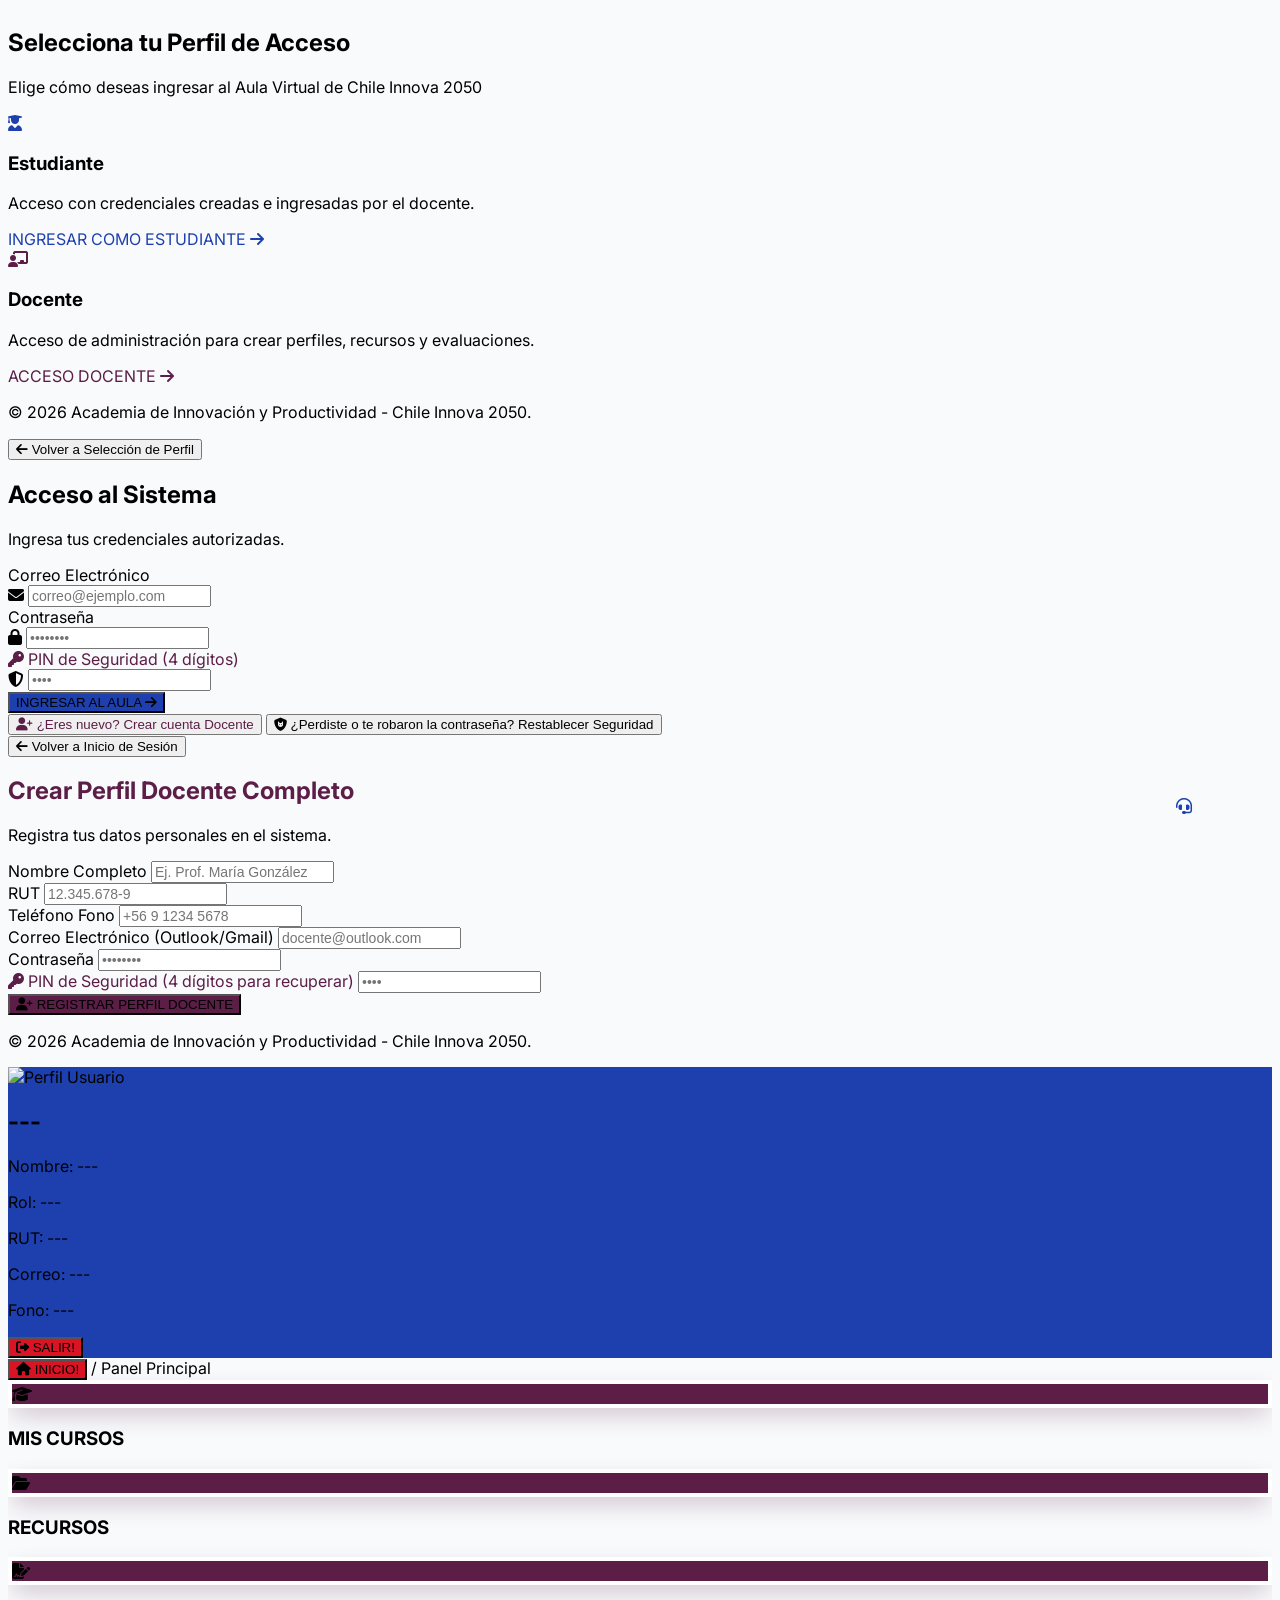
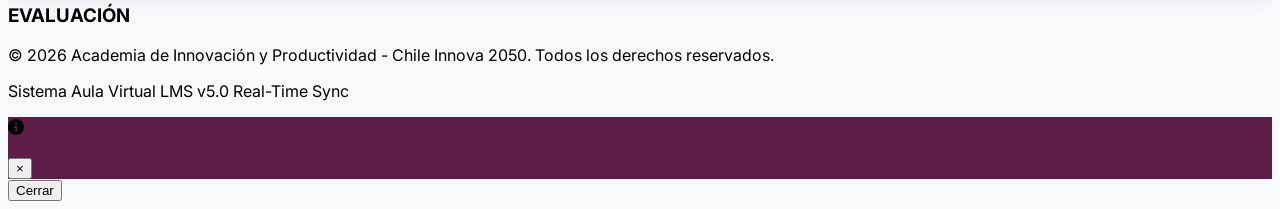
==== commit 6c8ba4f6: "Add files via upload" ====
--- a/bin/index.html
+++ b/bin/index.html
@@ -101,26 +101,6 @@
         .help-floating-btn:active {
             transform: scale(0.92);
         }
-        .help-bg-circle {
-            width: 100%;
-            height: 100%;
-            object-fit: contain;
-        }
-        .help-icon-inner {
-            position: absolute;
-            top: 50%;
-            left: 50%;
-            transform: translate(-50%, -50%);
-            width: 32px;
-            height: 32px;
-            object-fit: contain;
-        }
-        @media (min-width: 768px) {
-            .help-icon-inner {
-                width: 38px;
-                height: 38px;
-            }
-        }
 
         .safe-area-pb { padding-bottom: env(safe-area-inset-bottom); }
         
@@ -139,7 +119,6 @@
     <!-- 1. PANTALLA INICIAL DE SELECCIÓN DE PERFIL -->
     <div id="role-selection-screen" class="min-h-screen flex flex-col justify-between bg-slate-100">
         <div class="w-full">
-            <!-- Banner Sin Texto Superior "Chile Innova 2050", solo color -->
             <div class="w-full bg-chile-blue h-24 sm:h-32 md:h-40 shadow-sm flex justify-center items-center overflow-hidden">
             </div>
 
@@ -231,7 +210,7 @@
                         </button>
                     </form>
 
-                    <!-- OPCIONES PARA DOCENTE: CREAR CUENTA O RECUPERAR HACKEO DE CLAVE -->
+                    <!-- OPCIONES PARA DOCENTE: CREAR CUENTA O RECUPERAR -->
                     <div id="docente-register-option" class="hidden mt-6 pt-4 border-t border-gray-200 text-center space-y-2">
                         <button onclick="toggleDocenteRegister(true)" class="text-xs font-bold text-chile-purple hover:underline uppercase tracking-wider flex items-center justify-center mx-auto space-x-1">
                             <i class="fa-solid fa-user-plus mr-1"></i>
@@ -239,7 +218,7 @@
                         </button>
                         <button onclick="iniciarRecuperacionCuenta()" class="text-xs font-semibold text-red-600 hover:underline flex items-center justify-center mx-auto space-x-1">
                             <i class="fa-solid fa-shield-cat mr-1"></i>
-                            <span>¿Perdiste o te robación la contraseña? Restablecer Seguridad</span>
+                            <span>¿Perdiste o te robaron la contraseña? Restablecer Seguridad</span>
                         </button>
                     </div>
                 </div>
@@ -253,7 +232,7 @@
                     <form onsubmit="handleDocenteRegister(event)" class="space-y-4" autocomplete="off">
                         <div class="text-center mb-4">
                             <h2 class="text-xl sm:text-2xl font-black text-chile-purple">Crear Perfil Docente Completo</h2>
-                            <p class="text-xs text-gray-500 mt-1">Registra todos tus datos personales para la base de datos.</p>
+                            <p class="text-xs text-gray-500 mt-1">Registra tus datos personales en el sistema.</p>
                         </div>
 
                         <div>
@@ -273,7 +252,7 @@
                         </div>
 
                         <div>
-                            <label class="block text-xs font-bold text-gray-700 uppercase mb-1">Correo Electrónico Real (Outlook/Gmail)</label>
+                            <label class="block text-xs font-bold text-gray-700 uppercase mb-1">Correo Electrónico (Outlook/Gmail)</label>
                             <input type="email" id="reg-doc-correo" required placeholder="docente@outlook.com" class="w-full px-3 py-2 border border-gray-300 rounded-lg text-sm focus:ring-2 focus:ring-purple-500 focus:outline-none">
                         </div>
 
@@ -306,7 +285,6 @@
         <header class="w-full">
             <div class="grid grid-cols-1 lg:grid-cols-12 items-center bg-white border-b border-gray-200">
                 
-                <!-- ÁREA DE LOGO (Sin Texto LOGO ni marcos molestos, solo el fondo) -->
                 <div class="lg:col-span-5 p-4 md:p-6 bg-slate-100 lg:bg-white border-b lg:border-b-0 border-gray-200 h-20 sm:h-24">
                 </div>
 
@@ -354,30 +332,33 @@
             </div>
         </header>
 
-        <!-- ÁREA CENTRAL DE BOTONES CIRCULARES VACÍOS SIN TEXTO INTERNO CON ETIQUETAS DINÁMICAS -->
+        <!-- ÁREA CENTRAL DE BOTONES CIRCULARES -->
         <main class="flex-grow flex items-center justify-center p-4 sm:p-8 md:p-12 my-4 sm:my-6">
             <div class="max-w-6xl w-full mx-auto">
                 <div class="grid grid-cols-1 md:grid-cols-3 gap-6 sm:gap-8 md:gap-12 lg:gap-16 justify-items-center">
                     
                     <!-- BOTÓN 1: MIS CURSOS / CURSOS Y CREDENCIALES -->
                     <div class="circle-btn-wrapper flex flex-col items-center cursor-pointer group active:scale-95" onclick="openModal('courses')">
-                        <div class="w-40 h-40 sm:w-52 sm:h-52 lg:w-64 lg:h-64 rounded-full bg-chile-purple circle-outer-ring flex items-center justify-center p-2 relative overflow-hidden group-hover:bg-purple-900 transition shadow-lg">
-                        </div>
-                        <h3 id="btn-label-1" class="mt-3 sm:mt-4 text-lg sm:text-xl lg:text-2xl font-black text-gray-900 tracking-wide uppercase text-center">MIS CURSOS</h3>
+                        <div class="w-36 h-36 sm:w-52 sm:h-52 lg:w-64 lg:h-64 rounded-full bg-chile-purple circle-outer-ring flex items-center justify-center p-2 relative overflow-hidden group-hover:bg-purple-900 transition shadow-lg">
+                            <i class="fa-solid fa-graduation-cap text-3xl sm:text-5xl text-white"></i>
+                        </div>
+                        <h3 id="btn-label-1" class="mt-3 sm:mt-4 text-base sm:text-xl lg:text-2xl font-black text-gray-900 tracking-wide uppercase text-center">MIS CURSOS</h3>
                     </div>
 
                     <!-- BOTÓN 2: RECURSOS / ADMINISTRAR RECURSOS -->
                     <div class="circle-btn-wrapper flex flex-col items-center cursor-pointer group active:scale-95" onclick="openModal('resources')">
-                        <div class="w-40 h-40 sm:w-52 sm:h-52 lg:w-64 lg:h-64 rounded-full bg-chile-purple circle-outer-ring flex items-center justify-center p-2 relative overflow-hidden group-hover:bg-purple-900 transition shadow-lg">
-                        </div>
-                        <h3 id="btn-label-2" class="mt-3 sm:mt-4 text-lg sm:text-xl lg:text-2xl font-black text-gray-900 tracking-wide uppercase text-center">RECURSOS</h3>
+                        <div class="w-36 h-36 sm:w-52 sm:h-52 lg:w-64 lg:h-64 rounded-full bg-chile-purple circle-outer-ring flex items-center justify-center p-2 relative overflow-hidden group-hover:bg-purple-900 transition shadow-lg">
+                            <i class="fa-solid fa-folder-open text-3xl sm:text-5xl text-white"></i>
+                        </div>
+                        <h3 id="btn-label-2" class="mt-3 sm:mt-4 text-base sm:text-xl lg:text-2xl font-black text-gray-900 tracking-wide uppercase text-center">RECURSOS</h3>
                     </div>
 
                     <!-- BOTÓN 3: EVALUACIÓN / CREAR EVALUACIONES -->
                     <div class="circle-btn-wrapper flex flex-col items-center cursor-pointer group active:scale-95" onclick="openModal('tests')">
-                        <div class="w-40 h-40 sm:w-52 sm:h-52 lg:w-64 lg:h-64 rounded-full bg-chile-purple circle-outer-ring flex items-center justify-center p-2 relative overflow-hidden group-hover:bg-purple-900 transition shadow-lg">
-                        </div>
-                        <h3 id="btn-label-3" class="mt-3 sm:mt-4 text-lg sm:text-xl lg:text-2xl font-black text-gray-900 tracking-wide uppercase text-center">EVALUACIÓN</h3>
+                        <div class="w-36 h-36 sm:w-52 sm:h-52 lg:w-64 lg:h-64 rounded-full bg-chile-purple circle-outer-ring flex items-center justify-center p-2 relative overflow-hidden group-hover:bg-purple-900 transition shadow-lg">
+                            <i class="fa-solid fa-file-signature text-3xl sm:text-5xl text-white"></i>
+                        </div>
+                        <h3 id="btn-label-3" class="mt-3 sm:mt-4 text-base sm:text-xl lg:text-2xl font-black text-gray-900 tracking-wide uppercase text-center">EVALUACIÓN</h3>
                     </div>
 
                 </div>
@@ -417,18 +398,19 @@
     <div id="toast-container"></div>
 
     <script>
-        // Bases de Datos Dinámicas en Tiempo Real
+        // Bases de Datos Dinámicas
         let docentesDB = [];
         let estudiantesDB = [];
         let cursosDB = [];
         let materialesDB = [];
         let evaluacionesDB = [];
-        let entregasDocenteDB = [];
-        let progresoEstudiantes = {};
-        let evaluacionesRendidas = {};
 
         let currentRole = null;
         let currentUser = null;
+
+        // IDs para Edición
+        let editingStudentId = null;
+        let editingCourseId = null;
 
         function selectRole(role) {
             currentRole = role;
@@ -500,7 +482,7 @@
             }
 
             if (docentesDB.some(d => d.correo.toLowerCase() === correo)) {
-                showToast("Este correo de docente ya está en la base de datos.");
+                showToast("Este correo de docente ya está registrado.");
                 return;
             }
 
@@ -523,27 +505,27 @@
         }
 
         function iniciarRecuperacionCuenta() {
-            const correo = prompt("Detectamos que intentas restablecer tu cuenta de docente.\nIngresa tu correo institucional/personal (ej: Outlook):");
+            const correo = prompt("Ingresa tu correo registrado de docente:");
             if (!correo) return;
 
             const doc = docentesDB.find(d => d.correo.toLowerCase() === correo.trim().toLowerCase());
             
             if (!doc) {
-                alert("No hemos detectado un perfil registrado con ese correo en la base de datos.");
+                alert("No existe un docente registrado con este correo.");
                 return;
             }
 
-            const pinIngresado = prompt("Verificación de Seguridad Anti-Robo:\nIngresa tu PIN de Seguridad de 4 dígitos:");
+            const pinIngresado = prompt("Ingresa tu PIN de Seguridad (4 dígitos):");
             if (pinIngresado === doc.pin) {
-                const nuevaPass = prompt("Verificación exitosa. Ingresa tu NUEVA contraseña segura:");
+                const nuevaPass = prompt("Verificación exitosa. Ingresa tu nueva contraseña:");
                 if (nuevaPass && nuevaPass.trim().length > 3) {
                     doc.pass = nuevaPass.trim();
-                    alert("¡Contraseña restablecida con éxito! Todo ha vuelto a la normalidad. Inicia sesión con tu nueva clave.");
+                    alert("¡Contraseña restablecida con éxito! Ya puedes iniciar sesión.");
                 } else {
                     alert("La contraseña no es válida.");
                 }
             } else {
-                alert("PIN incorrecto. El sistema ha bloqueado el intento de recuperación desautorizado.");
+                alert("PIN incorrecto.");
             }
         }
 
@@ -587,7 +569,7 @@
                     currentUser = foundStudent;
                     startSession();
                 } else {
-                    showToast("Credenciales de estudiante no encontradas en el sistema.");
+                    showToast("Credenciales de estudiante no encontradas.");
                 }
             }
         }
@@ -632,55 +614,67 @@
             return parseFloat((bytes / Math.pow(k, i)).toFixed(2)) + ' ' + sizes[i];
         }
 
-        function getProgresoEstudianteCurso(estudianteId, cursoId) {
-            if (!progresoEstudiantes[estudianteId]) {
-                progresoEstudiantes[estudianteId] = {};
-            }
-            if (!progresoEstudiantes[estudianteId][cursoId]) {
-                progresoEstudiantes[estudianteId][cursoId] = { pdfDownloaded: false, videoWatched: false };
-            }
-            const prog = progresoEstudiantes[estudianteId][cursoId];
-            let total = 0;
-            if (prog.pdfDownloaded) total += 50;
-            if (prog.videoWatched) total += 50;
-            return total;
-        }
-
-        function esEvaluacionRendida(estudianteId, cursoId) {
-            if (!evaluacionesRendidas[estudianteId]) return false;
-            return !!evaluacionesRendidas[estudianteId][cursoId];
-        }
-
-        function estaCursoDesbloqueado(estudianteId, cursoIndex) {
-            if (cursoIndex === 0) return true;
-            const cursoAnterior = cursosDB[cursoIndex - 1];
-            if (!cursoAnterior) return true;
-            const progresoRecursos = getProgresoEstudianteCurso(estudianteId, cursoAnterior.id);
-            const evalRendida = esEvaluacionRendida(estudianteId, cursoAnterior.id);
-            return (progresoRecursos === 100 && evalRendida);
-        }
-
-        function agregarNuevoCursoDocente(e) {
+        // --- GESTIÓN DE CURSOS (Crear, Editar, Borrar) ---
+        function guardarCursoDocente(e) {
             e.preventDefault();
             const nombre = document.getElementById('new-course-name').value.trim();
             const desc = document.getElementById('new-course-desc').value.trim();
 
             if (!nombre) {
-                showToast("Por favor ingresa el nombre del curso.");
+                showToast("Ingresa el nombre del curso.");
                 return;
             }
 
-            cursosDB.push({
-                id: Date.now(),
-                nombre: nombre,
-                descripcion: desc || "Sin descripción."
-            });
-
-            showToast(`Curso "${nombre}" creado.`);
+            if (editingCourseId) {
+                const curso = cursosDB.find(c => c.id === editingCourseId);
+                if (curso) {
+                    curso.nombre = nombre;
+                    curso.descripcion = desc || "Sin descripción.";
+                    showToast("Curso actualizado correctamente.");
+                }
+                editingCourseId = null;
+            } else {
+                cursosDB.push({
+                    id: Date.now(),
+                    nombre: nombre,
+                    descripcion: desc || "Sin descripción."
+                });
+                showToast(`Curso "${nombre}" creado.`);
+            }
+
             openModal('courses');
         }
 
-        function registrarEstudiantePorDocente(e) {
+        function editarCurso(id) {
+            const curso = cursosDB.find(c => c.id === id);
+            if (!curso) return;
+
+            editingCourseId = id;
+            document.getElementById('new-course-name').value = curso.nombre;
+            document.getElementById('new-course-desc').value = curso.descripcion;
+            document.getElementById('btn-submit-course').innerText = "Guardar Cambios del Curso";
+            document.getElementById('btn-cancel-course-edit').classList.remove('hidden');
+        }
+
+        function cancelarEdicionCurso() {
+            editingCourseId = null;
+            document.getElementById('new-course-name').value = "";
+            document.getElementById('new-course-desc').value = "";
+            document.getElementById('btn-submit-course').innerText = "+ Crear Curso";
+            document.getElementById('btn-cancel-course-edit').classList.add('hidden');
+        }
+
+        function eliminarCurso(id) {
+            if (confirm("¿Estás seguro de eliminar este curso? Se eliminarán también sus recursos asociables.")) {
+                cursosDB = cursosDB.filter(c => c.id !== id);
+                materialesDB = materialesDB.filter(m => m.cursoId !== id);
+                showToast("Curso eliminado.");
+                openModal('courses');
+            }
+        }
+
+        // --- GESTIÓN DE ESTUDIANTES / CREDENCIALES (Crear, Editar, Borrar) ---
+        function guardarEstudianteDocente(e) {
             e.preventDefault();
             const nombreComp = document.getElementById('st-nombre-completo').value.trim();
             const rut = document.getElementById('st-rut').value.trim();
@@ -688,189 +682,196 @@
             const fono = document.getElementById('st-fono').value.trim();
             const pass = document.getElementById('st-pass').value;
 
-            if (estudiantesDB.some(st => st.correo.toLowerCase() === correo)) {
-                showToast("Este correo de estudiante ya está registrado.");
-                return;
-            }
-
-            estudiantesDB.push({
-                id: Date.now(),
-                nombreCompleto: nombreComp,
-                nombre: nombreComp.split(' ')[0] || nombreComp,
-                rut: rut,
-                correo: correo,
-                fono: fono,
-                pass: pass,
-                docenteAsignador: currentUser.correo
-            });
-
-            showToast("Perfil de estudiante creado con éxito.");
-            openModal('courses');
-        }
-
-        function eliminarEstudiante(stId) {
-            estudiantesDB = estudiantesDB.filter(s => s.id !== stId);
-            delete progresoEstudiantes[stId];
-            delete evaluacionesRendidas[stId];
-            showToast("Estudiante eliminado.");
-            openModal('courses');
-        }
-
-        function subirArchivoDocente(e) {
-            e.preventDefault();
-            const cursoId = parseInt(document.getElementById('upload-curso-id').value);
-            const tipo = document.getElementById('upload-tipo').value;
-
-            const fileInput1 = document.getElementById('upload-file-input-1');
-            const fileInput2 = document.getElementById('upload-file-input-2');
-            const urlInput = document.getElementById('upload-url-input');
-
-            if (tipo === 'DOS_VIDEOS') {
-                const f1 = fileInput1.files[0];
-                const f2 = fileInput2.files[0];
-                if (!f1 || !f2) {
-                    showToast("Debes cargar ambos archivos de video MP4.");
+            if (editingStudentId) {
+                const st = estudiantesDB.find(s => s.id === editingStudentId);
+                if (st) {
+                    st.nombreCompleto = nombreComp;
+                    st.nombre = nombreComp.split(' ')[0] || nombreComp;
+                    st.rut = rut;
+                    st.correo = correo;
+                    st.fono = fono;
+                    st.pass = pass;
+                    showToast("Credenciales de estudiante actualizadas.");
+                }
+                editingStudentId = null;
+            } else {
+                if (estudiantesDB.some(st => st.correo.toLowerCase() === correo)) {
+                    showToast("Este correo de estudiante ya está registrado.");
                     return;
                 }
-                materialesDB.push({
+
+                estudiantesDB.push({
                     id: Date.now(),
-                    cursoId: cursoId,
-                    titulo: `Video 1: ${f1.name}`,
-                    tipo: 'MP4_FILE',
-                    tamano: formatBytes(f1.size),
-                    url: URL.createObjectURL(f1)
+                    nombreCompleto: nombreComp,
+                    nombre: nombreComp.split(' ')[0] || nombreComp,
+                    rut: rut,
+                    correo: correo,
+                    fono: fono,
+                    pass: pass,
+                    docenteAsignador: currentUser.correo
                 });
-                materialesDB.push({
-                    id: Date.now() + 1,
-                    cursoId: cursoId,
-                    titulo: `Video 2: ${f2.name}`,
-                    tipo: 'MP4_FILE',
-                    tamano: formatBytes(f2.size),
-                    url: URL.createObjectURL(f2)
-                });
-            } else if (tipo === 'SOLO_MP4') {
-                const f1 = fileInput1.files[0];
-                if (!f1) {
-                    showToast("Selecciona el archivo de video MP4.");
-                    return;
-                }
-                materialesDB.push({
-                    id: Date.now(),
-                    cursoId: cursoId,
-                    titulo: f1.name,
-                    tipo: 'MP4_FILE',
-                    tamano: formatBytes(f1.size),
-                    url: URL.createObjectURL(f1)
-                });
-            } else if (tipo === 'URL_ZOOM') {
-                const link = urlInput.value.trim();
-                if (!link) {
-                    showToast("Ingresa la URL del Zoom.");
-                    return;
-                }
-                materialesDB.push({
-                    id: Date.now(),
-                    cursoId: cursoId,
-                    titulo: `Grabación Zoom: ${link.substring(0, 25)}...`,
-                    tipo: 'URL_ZOOM',
-                    tamano: "Enlace Web",
-                    url: link
-                });
-            } else if (tipo === 'DOC_PDF') {
-                const f1 = fileInput1.files[0];
-                if (!f1) {
-                    showToast("Selecciona el archivo PDF.");
-                    return;
-                }
-                materialesDB.push({
-                    id: Date.now(),
-                    cursoId: cursoId,
-                    titulo: f1.name,
-                    tipo: 'DOC',
-                    tamano: formatBytes(f1.size),
-                    url: URL.createObjectURL(f1)
-                });
-            }
-
-            showToast("Recurso cargado en tiempo real.");
+
+                showToast("Estudiante y credenciales registrados.");
+            }
+
+            openModal('courses');
+        }
+
+        function editarEstudiante(id) {
+            const st = estudiantesDB.find(s => s.id === id);
+            if (!st) return;
+
+            editingStudentId = id;
+            document.getElementById('st-nombre-completo').value = st.nombreCompleto;
+            document.getElementById('st-rut').value = st.rut;
+            document.getElementById('st-correo').value = st.correo;
+            document.getElementById('st-fono').value = st.fono;
+            document.getElementById('st-pass').value = st.pass;
+
+            document.getElementById('btn-submit-student').innerText = "Guardar Cambios del Estudiante";
+            document.getElementById('btn-cancel-student-edit').classList.remove('hidden');
+        }
+
+        function cancelarEdicionEstudiante() {
+            editingStudentId = null;
+            document.getElementById('st-nombre-completo').value = "";
+            document.getElementById('st-rut').value = "";
+            document.getElementById('st-correo').value = "";
+            document.getElementById('st-fono').value = "";
+            document.getElementById('st-pass').value = "";
+
+            document.getElementById('btn-submit-student').innerText = "Registrar Estudiante";
+            document.getElementById('btn-cancel-student-edit').classList.add('hidden');
+        }
+
+        function eliminarEstudiante(stId) {
+            if (confirm("¿Deseas eliminar a este estudiante?")) {
+                estudiantesDB = estudiantesDB.filter(s => s.id !== stId);
+                showToast("Estudiante eliminado.");
+                openModal('courses');
+            }
+        }
+
+        // --- SUBIDA DE RECURSOS (Exactamente 2 Casillas) ---
+        function subirDocumentoDocente(e) {
+            e.preventDefault();
+            const cursoId = parseInt(document.getElementById('upload-doc-curso-id').value);
+            const fileInput = document.getElementById('upload-doc-file');
+            const file = fileInput.files[0];
+
+            if (!file) {
+                showToast("Selecciona un archivo de documento.");
+                return;
+            }
+
+            const ext = file.name.split('.').pop().toLowerCase();
+            if (!['pdf', 'xlsx', 'docx'].includes(ext)) {
+                showToast("Formato no permitido. Solo PDF, XLSX o DOCX.");
+                return;
+            }
+
+            materialesDB.push({
+                id: Date.now(),
+                cursoId: cursoId,
+                titulo: file.name,
+                tipo: 'DOC',
+                ext: ext,
+                tamanoNum: file.size,
+                tamano: formatBytes(file.size),
+                url: URL.createObjectURL(file)
+            });
+
+            fileInput.value = "";
+            showToast(`Documento ${file.name} (${formatBytes(file.size)}) subido con éxito.`);
             openModal('resources');
         }
 
-        function alternarTipoEntradaRecurso() {
-            const tipo = document.getElementById('upload-tipo').value;
-            const container1 = document.getElementById('container-input-file-1');
-            const container2 = document.getElementById('container-input-file-2');
-            const containerUrl = document.getElementById('container-input-url');
-
-            container1.classList.add('hidden');
-            container2.classList.add('hidden');
-            containerUrl.classList.add('hidden');
-
-            if (tipo === 'DOS_VIDEOS') {
-                container1.classList.remove('hidden');
-                container2.classList.remove('hidden');
-            } else if (tipo === 'SOLO_MP4' || tipo === 'DOC_PDF') {
-                container1.classList.remove('hidden');
-            } else if (tipo === 'URL_ZOOM') {
-                containerUrl.classList.remove('hidden');
-            }
-        }
-
-        function descargarOVerMaterial(cursoId, materialId, tipo) {
+        function subirVideoDocente(e) {
+            e.preventDefault();
+            const cursoId = parseInt(document.getElementById('upload-vid-curso-id').value);
+            const fileInput = document.getElementById('upload-video-file');
+            const file = fileInput.files[0];
+
+            if (!file) {
+                showToast("Selecciona un archivo de video MP4.");
+                return;
+            }
+
+            const ext = file.name.split('.').pop().toLowerCase();
+            if (ext !== 'mp4') {
+                showToast("Formato inválido. Debe ser un archivo .mp4");
+                return;
+            }
+
+            materialesDB.push({
+                id: Date.now(),
+                cursoId: cursoId,
+                titulo: file.name,
+                tipo: 'MP4_FILE',
+                ext: 'mp4',
+                tamanoNum: file.size,
+                tamano: formatBytes(file.size),
+                url: URL.createObjectURL(file)
+            });
+
+            fileInput.value = "";
+            showToast(`Video MP4 (${formatBytes(file.size)}) listo para transmisión.`);
+            openModal('resources');
+        }
+
+        function eliminarMaterial(id) {
+            if (confirm("¿Eliminar este recurso?")) {
+                materialesDB = materialesDB.filter(m => m.id !== id);
+                showToast("Recurso eliminado.");
+                openModal('resources');
+            }
+        }
+
+        function descargarOVerMaterial(materialId) {
             const material = materialesDB.find(m => m.id === materialId);
-
-            if (currentRole === 'estudiante') {
-                const stId = currentUser.id;
-                if (!progresoEstudiantes[stId]) progresoEstudiantes[stId] = {};
-                if (!progresoEstudiantes[stId][cursoId]) progresoEstudiantes[stId][cursoId] = { pdfDownloaded: false, videoWatched: false };
-
-                if (tipo === 'DOC') {
-                    progresoEstudiantes[stId][cursoId].pdfDownloaded = true;
-                    showToast("Documento de estudio revisado (50% progreso).");
-                } else {
-                    progresoEstudiantes[stId][cursoId].videoWatched = true;
-                    showToast("Video/Clase visualizado (50% progreso).");
-                }
-            }
-
-            if (material) {
-                if (tipo === 'URL_ZOOM') {
-                    window.open(material.url, '_blank');
-                } else if (tipo === 'MP4_FILE') {
-                    reproducirVideoModal(material.titulo, material.url);
-                } else {
-                    const a = document.createElement('a');
-                    a.href = material.url;
-                    a.download = material.titulo;
-                    document.body.appendChild(a);
-                    a.click();
-                    document.body.removeChild(a);
-                }
-            }
-
-            if (currentRole === 'estudiante') {
-                openModal('resources');
-            }
-        }
-
-        function reproducirVideoModal(titulo, url) {
+            if (!material) return;
+
+            if (material.tipo === 'MP4_FILE') {
+                reproducirVideoModal(material.titulo, material.url, material.tamano);
+            } else {
+                const a = document.createElement('a');
+                a.href = material.url;
+                a.download = material.titulo;
+                document.body.appendChild(a);
+                a.click();
+                document.body.removeChild(a);
+                showToast(`Descargando ${material.titulo} (${material.tamano})`);
+            }
+        }
+
+        function reproducirVideoModal(titulo, url, tamano) {
             const tempDiv = document.createElement('div');
             tempDiv.className = "fixed inset-0 bg-black/80 z-[10000] flex items-center justify-center p-3";
             tempDiv.id = "video-player-overlay";
             tempDiv.innerHTML = `
                 <div class="bg-white rounded-xl overflow-hidden max-w-3xl w-full p-3 sm:p-4 relative" onclick="event.stopPropagation()">
                     <div class="flex justify-between items-center mb-3">
-                        <h3 class="font-bold text-xs sm:text-sm text-gray-800 truncate pr-2"><i class="fa-solid fa-circle-play text-chile-purple mr-2"></i>${titulo}</h3>
+                        <div class="truncate pr-2">
+                            <h3 class="font-bold text-xs sm:text-sm text-gray-800 truncate"><i class="fa-solid fa-circle-play text-chile-purple mr-2"></i>${titulo}</h3>
+                            <span class="text-[11px] text-gray-500 font-semibold">Tamaño Real: ${tamano}</span>
+                        </div>
                         <button onclick="document.getElementById('video-player-overlay').remove()" class="text-gray-500 hover:text-black font-bold text-xl">&times;</button>
                     </div>
                     <video controls class="w-full rounded bg-black max-h-[60vh]" autoplay src="${url}">
                         Tu navegador no soporta el reproductor de video.
                     </video>
+                    <div class="mt-3 flex justify-end">
+                        <a href="${url}" download="${titulo}" class="bg-chile-blue hover:bg-chile-blue-dark text-white font-bold px-4 py-2 rounded text-xs flex items-center space-x-2">
+                            <i class="fa-solid fa-download"></i>
+                            <span>Descargar MP4 (${tamano})</span>
+                        </a>
+                    </div>
                 </div>
             `;
             document.body.appendChild(tempDiv);
         }
 
+        // --- EVALUACIONES ---
         let preguntasFilas = [];
 
         function iniciarPreguntasFilas() {
@@ -1022,11 +1023,66 @@
 
                 if (isDocente) {
                     html += `
+                        <!-- FORMULARIO CREAR/EDITAR CURSO -->
+                        <div class="bg-blue-50 p-4 rounded-xl border border-blue-200 space-y-3">
+                            <h4 class="font-bold text-xs sm:text-sm text-blue-900 flex items-center">
+                                <i class="fa-solid fa-square-plus mr-1.5"></i> Gestor de Cursos
+                            </h4>
+                            <form onsubmit="guardarCursoDocente(event)" class="space-y-3 text-xs">
+                                <div>
+                                    <label class="block font-bold text-gray-700 mb-1">Nombre del Curso</label>
+                                    <input type="text" id="new-course-name" placeholder="Ej: Transformación Digital" required class="w-full p-2 border rounded bg-white">
+                                </div>
+                                <div>
+                                    <label class="block font-bold text-gray-700 mb-1">Descripción</label>
+                                    <textarea id="new-course-desc" placeholder="Descripción..." rows="2" class="w-full p-2 border rounded bg-white"></textarea>
+                                </div>
+                                <div class="flex gap-2">
+                                    <button type="submit" id="btn-submit-course" class="flex-grow bg-chile-blue hover:bg-chile-blue-dark text-white font-bold py-2.5 rounded-lg text-xs uppercase shadow transition active:scale-98">
+                                        + Crear Curso
+                                    </button>
+                                    <button type="button" id="btn-cancel-course-edit" onclick="cancelarEdicionCurso()" class="hidden bg-gray-500 hover:bg-gray-600 text-white font-bold px-4 rounded-lg text-xs transition">
+                                        Cancelar
+                                    </button>
+                                </div>
+                            </form>
+                        </div>
+
+                        <!-- LISTADO DE CURSOS EXISTENTES (CON EDITAR Y BORRAR) -->
+                        <div class="bg-slate-50 p-4 rounded-xl border border-gray-200">
+                            <h4 class="font-bold text-xs sm:text-sm text-gray-800 mb-3"><i class="fa-solid fa-book-open mr-1"></i> Cursos Registrados (${cursosDB.length})</h4>
+                            ${cursosDB.length === 0 ? '<p class="text-xs text-gray-500 italic">No hay cursos creados.</p>' : `
+                                <div class="space-y-2">
+                                    ${cursosDB.map(c => `
+                                        <div class="flex items-center justify-between p-3 bg-white border rounded-lg shadow-sm">
+                                            <div>
+                                                <h5 class="font-bold text-gray-900 text-xs sm:text-sm">${c.nombre}</h5>
+                                                <p class="text-[11px] text-gray-500">${c.descripcion}</p>
+                                            </div>
+                                            <div class="flex items-center space-x-2">
+                                                <button onclick="editarCurso(${c.id})" class="p-2 text-blue-600 hover:bg-blue-50 rounded-lg font-bold text-xs flex items-center space-x-1 border border-blue-200">
+                                                    <i class="fa-solid fa-pen-to-square"></i>
+                                                    <span class="hidden sm:inline">Editar</span>
+                                                </button>
+                                                <button onclick="eliminarCurso(${c.id})" class="p-2 text-red-600 hover:bg-red-50 rounded-lg font-bold text-xs flex items-center space-x-1 border border-red-200">
+                                                    <i class="fa-solid fa-trash"></i>
+                                                    <span class="hidden sm:inline">Borrar</span>
+                                                </button>
+                                            </div>
+                                        </div>
+                                    `).join('')}
+                                </div>
+                            `}
+                        </div>
+
+                        <!-- FORMULARIO CREAR/EDITAR ESTUDIANTES Y CREDENCIALES -->
                         <div class="bg-purple-50 p-4 rounded-xl border border-purple-200 space-y-3">
-                            <h4 class="font-bold text-xs sm:text-sm text-purple-900"><i class="fa-solid fa-user-plus mr-1"></i> Crear Perfil e Credenciales de Estudiante</h4>
-                            <form onsubmit="registrarEstudiantePorDocente(event)" class="space-y-3 text-xs">
+                            <h4 class="font-bold text-xs sm:text-sm text-purple-900 flex items-center">
+                                <i class="fa-solid fa-user-plus mr-1.5"></i> Crear y Editar Credenciales de Estudiante
+                            </h4>
+                            <form onsubmit="guardarEstudianteDocente(event)" class="space-y-3 text-xs">
                                 <div>
-                                    <label class="block font-bold text-gray-700 mb-1">Nombre Completo del Estudiante</label>
+                                    <label class="block font-bold text-gray-700 mb-1">Nombre Completo</label>
                                     <input type="text" id="st-nombre-completo" placeholder="Ej: Juan Pérez" required class="w-full p-2 border rounded bg-white">
                                 </div>
                                 <div class="grid grid-cols-1 sm:grid-cols-2 gap-2">
@@ -1049,27 +1105,58 @@
                                         <input type="password" id="st-pass" placeholder="••••••••" required class="w-full p-2 border rounded bg-white">
                                     </div>
                                 </div>
-                                <button type="submit" class="w-full bg-chile-purple hover:bg-purple-900 text-white font-bold py-2.5 rounded-lg text-xs uppercase shadow transition active:scale-98">
-                                    Registrar Estudiante
-                                </button>
+                                <div class="flex gap-2">
+                                    <button type="submit" id="btn-submit-student" class="flex-grow bg-chile-purple hover:bg-purple-900 text-white font-bold py-2.5 rounded-lg text-xs uppercase shadow transition active:scale-98">
+                                        Registrar Estudiante
+                                    </button>
+                                    <button type="button" id="btn-cancel-student-edit" onclick="cancelarEdicionEstudiante()" class="hidden bg-gray-500 hover:bg-gray-600 text-white font-bold px-4 rounded-lg text-xs transition">
+                                        Cancelar
+                                    </button>
+                                </div>
                             </form>
                         </div>
 
-                        <div class="bg-blue-50 p-4 rounded-xl border border-blue-200 space-y-3">
-                            <h4 class="font-bold text-xs sm:text-sm text-blue-900"><i class="fa-solid fa-square-plus mr-1"></i> Agregar Curso</h4>
-                            <form onsubmit="agregarNuevoCursoDocente(event)" class="space-y-3 text-xs">
-                                <div>
-                                    <label class="block font-bold text-gray-700 mb-1">Nombre del Curso</label>
-                                    <input type="text" id="new-course-name" placeholder="Ej: Transformación Digital" required class="w-full p-2 border rounded bg-white">
-                                </div>
-                                <div>
-                                    <label class="block font-bold text-gray-700 mb-1">Descripción</label>
-                                    <textarea id="new-course-desc" placeholder="Descripción..." rows="2" class="w-full p-2 border rounded bg-white"></textarea>
-                                </div>
-                                <button type="submit" class="w-full bg-chile-blue hover:bg-chile-blue-dark text-white font-bold py-2.5 rounded-lg text-xs uppercase shadow transition active:scale-98">
-                                    + Agregar Otro Curso
-                                </button>
-                            </form>
+                        <!-- LISTADO DE ESTUDIANTES Y CREDENCIALES (CON EDITAR Y BORRAR) -->
+                        <div class="bg-slate-50 p-4 rounded-xl border border-gray-200">
+                            <h4 class="font-bold text-xs sm:text-sm text-gray-800 mb-3"><i class="fa-solid fa-users mr-1"></i> Credenciales Creadas (${estudiantesDB.length})</h4>
+                            ${estudiantesDB.length === 0 ? '<p class="text-xs text-gray-500 italic">No hay estudiantes registrados.</p>' : `
+                                <div class="space-y-2">
+                                    ${estudiantesDB.map(s => `
+                                        <div class="flex items-center justify-between p-3 bg-white border rounded-lg shadow-sm">
+                                            <div>
+                                                <h5 class="font-bold text-gray-900 text-xs sm:text-sm">${s.nombreCompleto}</h5>
+                                                <p class="text-[11px] text-gray-500"><i class="fa-solid fa-envelope mr-1"></i>${s.correo} | <i class="fa-solid fa-key mr-1"></i>Clave: ${s.pass}</p>
+                                            </div>
+                                            <div class="flex items-center space-x-2">
+                                                <button onclick="editarEstudiante(${s.id})" class="p-2 text-purple-600 hover:bg-purple-50 rounded-lg font-bold text-xs flex items-center space-x-1 border border-purple-200">
+                                                    <i class="fa-solid fa-pen-to-square"></i>
+                                                    <span class="hidden sm:inline">Editar</span>
+                                                </button>
+                                                <button onclick="eliminarEstudiante(${s.id})" class="p-2 text-red-600 hover:bg-red-50 rounded-lg font-bold text-xs flex items-center space-x-1 border border-red-200">
+                                                    <i class="fa-solid fa-trash"></i>
+                                                    <span class="hidden sm:inline">Borrar</span>
+                                                </button>
+                                            </div>
+                                        </div>
+                                    `).join('')}
+                                </div>
+                            `}
+                        </div>
+                    `;
+                } else {
+                    html += `
+                        <div class="space-y-3">
+                            <h4 class="font-bold text-sm text-blue-900"><i class="fa-solid fa-book mr-2"></i>Cursos Disponibles</h4>
+                            ${cursosDB.length === 0 ? '<p class="text-xs text-gray-500">No hay cursos disponibles actualmente.</p>' : `
+                                <div class="grid grid-cols-1 gap-3">
+                                    ${cursosDB.map(c => `
+                                        <div class="p-4 bg-white border-2 border-blue-100 rounded-xl shadow-sm">
+                                            <h5 class="font-bold text-gray-900 text-sm sm:text-base">${c.nombre}</h5>
+                                            <p class="text-xs text-gray-600 mt-1">${c.descripcion}</p>
+                                        </div>
+                                    `).join('')}
+                                </div>
+                            `}
                         </div>
                     `;
                 }
@@ -1084,45 +1171,106 @@
 
                 if (isDocente) {
                     html += `
-                        <div class="bg-purple-50 p-4 rounded-xl border border-purple-200 space-y-3">
-                            <h4 class="font-bold text-xs sm:text-sm text-purple-900"><i class="fa-solid fa-cloud-arrow-up mr-1"></i> Cargar Recurso a un Curso</h4>
-                            ${cursosDB.length === 0 ? '<p class="text-xs text-amber-700 font-semibold">Crea primero un curso para asociarle recursos.</p>' : `
-                                <form onsubmit="subirArchivoDocente(event)" class="space-y-3 text-xs">
+                        ${cursosDB.length === 0 ? '<p class="text-xs text-amber-700 font-semibold bg-amber-50 p-3 rounded">Crea primero un curso para asociarle recursos.</p>' : `
+                            <!-- EXACTAMENTE 2 CASILLAS DE SUBIDA DE ARCHIVOS -->
+                            <div class="grid grid-cols-1 md:grid-cols-2 gap-4">
+                                <!-- CASILLA 1: DOCUMENTOS (PDF, XLSX, DOCX) -->
+                                <div class="bg-blue-50 p-4 rounded-xl border border-blue-200 space-y-3 flex flex-col justify-between">
                                     <div>
-                                        <label class="block font-bold text-gray-700 mb-1">Seleccionar Curso</label>
-                                        <select id="upload-curso-id" class="w-full p-2 border rounded bg-white">
-                                            ${cursosDB.map(c => `<option value="${c.id}">${c.nombre}</option>`).join('')}
-                                        </select>
+                                        <div class="flex items-center text-blue-900 font-bold text-xs sm:text-sm mb-1">
+                                            <i class="fa-solid fa-file-contract text-blue-600 text-lg mr-2"></i>
+                                            <span>Casilla 1: Documentos (PDF, XLSX, DOCX)</span>
+                                        </div>
+                                        <p class="text-[11px] text-gray-500 mb-3">Carga documentos de estudio en formato digital.</p>
+                                        
+                                        <form onsubmit="subirDocumentoDocente(event)" class="space-y-3 text-xs">
+                                            <div>
+                                                <label class="block font-bold text-gray-700 mb-1">Seleccionar Curso</label>
+                                                <select id="upload-doc-curso-id" class="w-full p-2 border rounded bg-white">
+                                                    ${cursosDB.map(c => `<option value="${c.id}">${c.nombre}</option>`).join('')}
+                                                </select>
+                                            </div>
+                                            <div>
+                                                <label class="block font-bold text-gray-700 mb-1">Archivo (.pdf, .xlsx, .docx)</label>
+                                                <input type="file" id="upload-doc-file" accept=".pdf,.xlsx,.docx" required class="w-full p-1.5 border rounded bg-white text-xs">
+                                            </div>
+                                            <button type="submit" class="w-full bg-chile-blue hover:bg-chile-blue-dark text-white font-bold py-2.5 rounded-lg text-xs uppercase shadow transition active:scale-98">
+                                                Cargar Documento
+                                            </button>
+                                        </form>
                                     </div>
+                                </div>
+
+                                <!-- CASILLA 2: VIDEO ILIMITADO (.MP4) -->
+                                <div class="bg-purple-50 p-4 rounded-xl border border-purple-200 space-y-3 flex flex-col justify-between">
                                     <div>
-                                        <label class="block font-bold text-gray-700 mb-1">Opciones de Recurso</label>
-                                        <select id="upload-tipo" onchange="alternarTipoEntradaRecurso()" class="w-full p-2 border rounded bg-white">
-                                            <option value="DOS_VIDEOS">2 Casillas de Video MP4</option>
-                                            <option value="SOLO_MP4">1 Casilla de Solo .MP4</option>
-                                            <option value="URL_ZOOM">Enlace Zoom URL (Opcional)</option>
-                                            <option value="DOC_PDF">Documento PDF (50% Avance)</option>
-                                        </select>
+                                        <div class="flex items-center text-purple-900 font-bold text-xs sm:text-sm mb-1">
+                                            <i class="fa-solid fa-video text-purple-600 text-lg mr-2"></i>
+                                            <span>Casilla 2: Video .MP4 (Ilimitado)</span>
+                                        </div>
+                                        <p class="text-[11px] text-gray-500 mb-3">Carga de clases en formato de video MP4.</p>
+                                        
+                                        <form onsubmit="subirVideoDocente(event)" class="space-y-3 text-xs">
+                                            <div>
+                                                <label class="block font-bold text-gray-700 mb-1">Seleccionar Curso</label>
+                                                <select id="upload-vid-curso-id" class="w-full p-2 border rounded bg-white">
+                                                    ${cursosDB.map(c => `<option value="${c.id}">${c.nombre}</option>`).join('')}
+                                                </select>
+                                            </div>
+                                            <div>
+                                                <label class="block font-bold text-gray-700 mb-1">Video (.mp4 ilimitado)</label>
+                                                <input type="file" id="upload-video-file" accept="video/mp4,.mp4" required class="w-full p-1.5 border rounded bg-white text-xs">
+                                            </div>
+                                            <button type="submit" class="w-full bg-chile-purple hover:bg-chile-purple-dark text-white font-bold py-2.5 rounded-lg text-xs uppercase shadow transition active:scale-98">
+                                                Cargar Video MP4
+                                            </button>
+                                        </form>
                                     </div>
-                                    <div id="container-input-file-1">
-                                        <label class="block font-bold text-gray-700 mb-1">Archivo #1</label>
-                                        <input type="file" id="upload-file-input-1" class="w-full p-1.5 border rounded bg-white text-xs">
-                                    </div>
-                                    <div id="container-input-file-2" class="hidden">
-                                        <label class="block font-bold text-gray-700 mb-1">Archivo #2 (MP4)</label>
-                                        <input type="file" id="upload-file-input-2" class="w-full p-1.5 border rounded bg-white text-xs">
-                                    </div>
-                                    <div id="container-input-url" class="hidden">
-                                        <label class="block font-bold text-gray-700 mb-1">Enlace Zoom URL</label>
-                                        <input type="url" id="upload-url-input" placeholder="https://zoom.us/j/..." class="w-full p-2 border rounded bg-white text-xs">
-                                    </div>
-                                    <button type="submit" class="w-full bg-chile-purple hover:bg-purple-900 text-white font-bold py-2.5 rounded-lg text-xs uppercase shadow transition active:scale-98">
-                                        Cargar Recurso
-                                    </button>
-                                </form>
-                            `}
-                        </div>
+                                </div>
+                            </div>
+                        `}
                     `;
                 }
+
+                <!-- RECURSOS SUBIDOS Y TRANSMISIÓN/DESCARGA EN TIEMPO REAL -->
+                html += `
+                    <div class="bg-slate-50 p-4 rounded-xl border border-gray-200">
+                        <h4 class="font-bold text-xs sm:text-sm text-gray-800 mb-3"><i class="fa-solid fa-folder-closed mr-1"></i> Biblioteca de Recursos Subidos (${materialesDB.length})</h4>
+                        ${materialesDB.length === 0 ? '<p class="text-xs text-gray-500 italic">No hay archivos ni recursos cargados.</p>' : `
+                            <div class="space-y-2">
+                                ${materialesDB.map(m => {
+                                    const curso = cursosDB.find(c => c.id === m.cursoId);
+                                    const isVideo = (m.tipo === 'MP4_FILE');
+                                    return `
+                                        <div class="flex items-center justify-between p-3 bg-white border rounded-lg shadow-sm">
+                                            <div class="truncate pr-2">
+                                                <div class="flex items-center space-x-2">
+                                                    <i class="${isVideo ? 'fa-solid fa-file-video text-purple-600' : 'fa-solid fa-file-lines text-blue-600'} text-base"></i>
+                                                    <h5 class="font-bold text-gray-900 text-xs sm:text-sm truncate">${m.titulo}</h5>
+                                                </div>
+                                                <p class="text-[11px] text-gray-500 mt-0.5">
+                                                    Curso: ${curso ? curso.nombre : 'General'} | 
+                                                    <span class="font-semibold text-gray-700">Tamaño Real: ${m.tamano}</span>
+                                                </p>
+                                            </div>
+                                            <div class="flex items-center space-x-1 sm:space-x-2 flex-shrink-0">
+                                                <button onclick="descargarOVerMaterial(${m.id})" class="px-3 py-1.5 ${isVideo ? 'bg-purple-600 hover:bg-purple-700' : 'bg-blue-600 hover:bg-blue-700'} text-white rounded font-bold text-xs flex items-center space-x-1">
+                                                    <i class="${isVideo ? 'fa-solid fa-play' : 'fa-solid fa-download'}"></i>
+                                                    <span>${isVideo ? 'Ver / Transmitir' : 'Descargar'}</span>
+                                                </button>
+                                                ${isDocente ? `
+                                                    <button onclick="eliminarMaterial(${m.id})" class="p-1.5 text-red-600 hover:bg-red-50 rounded border border-red-200" title="Eliminar">
+                                                        <i class="fa-solid fa-trash"></i>
+                                                    </button>
+                                                ` : ''}
+                                            </div>
+                                        </div>
+                                    `;
+                                }).join('')}
+                            </div>
+                        `}
+                    </div>
+                `;
 
                 html += `</div>`;
                 document.getElementById('modal-body').innerHTML = html;
@@ -1149,13 +1297,29 @@
 
                                     <button type="button" onclick="agregarFilaPregunta()" class="w-full bg-slate-200 hover:bg-slate-300 font-bold py-2.5 rounded-lg text-xs text-gray-800 transition flex items-center justify-center space-x-2 border border-slate-300">
                                         <i class="fa-solid fa-plus text-chile-purple"></i>
-                                        <span>AGREGAR OTRA PREGUNTA (+)</span >
+                                        <span>AGREGAR OTRA PREGUNTA (+)</span>
                                     </button>
 
                                     <button type="submit" class="w-full bg-chile-purple hover:bg-purple-900 text-white font-bold py-3 rounded-lg text-xs uppercase shadow transition active:scale-98">
                                         Publicar Evaluación
                                     </button>
                                 </form>
+                            `}
+                        </div>
+                    `;
+                } else {
+                    html += `
+                        <div class="space-y-3">
+                            <h4 class="font-bold text-sm text-gray-800"><i class="fa-solid fa-file-lines mr-2 text-chile-purple"></i>Evaluaciones Asignadas</h4>
+                            ${evaluacionesDB.length === 0 ? '<p class="text-xs text-gray-500">No hay evaluaciones disponibles por el momento.</p>' : `
+                                <div class="space-y-3">
+                                    ${evaluacionesDB.map(ev => `
+                                        <div class="p-4 bg-white border rounded-xl shadow-sm">
+                                            <h5 class="font-bold text-gray-900 text-sm">${ev.titulo}</h5>
+                                            <p class="text-xs text-gray-500 mt-1">${ev.preguntas.length} Pregunta(s) en total.</p>
+                                        </div>
+                                    `).join('')}
+                                </div>
                             `}
                         </div>
                     `;
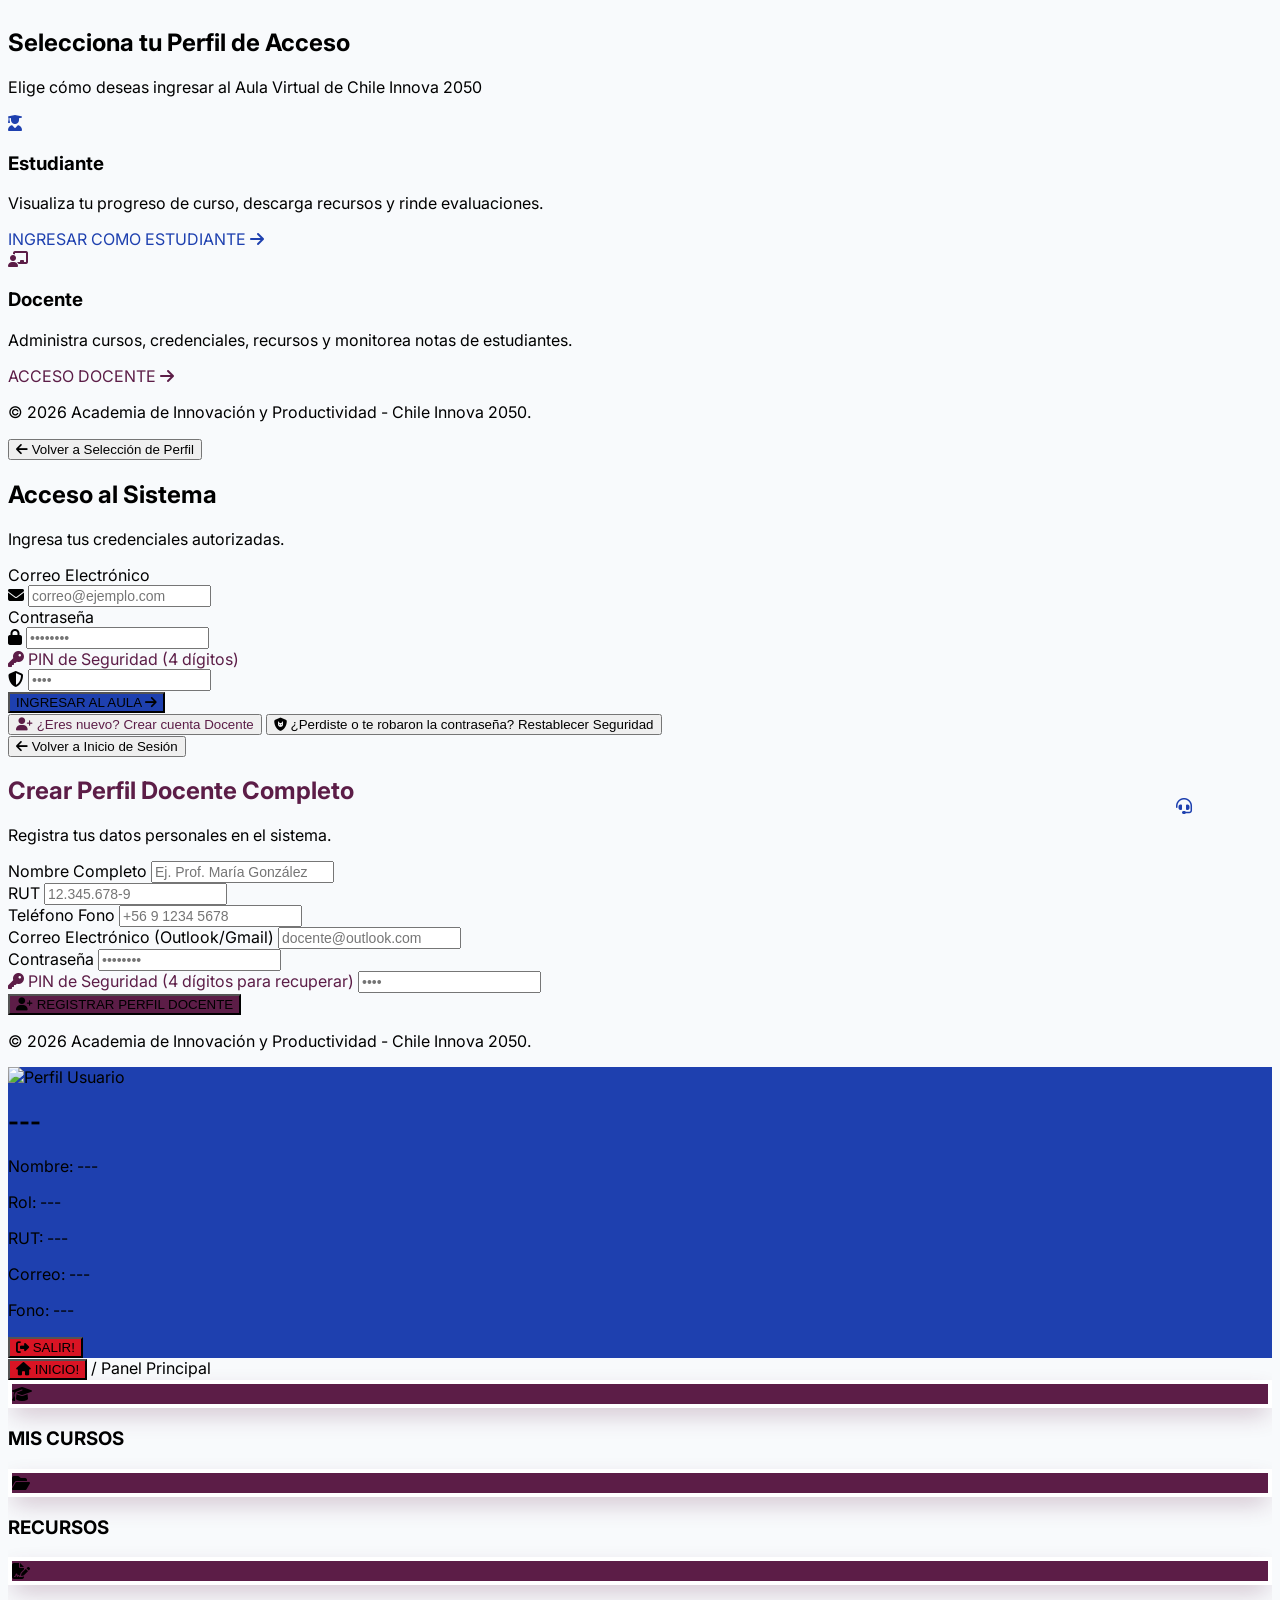
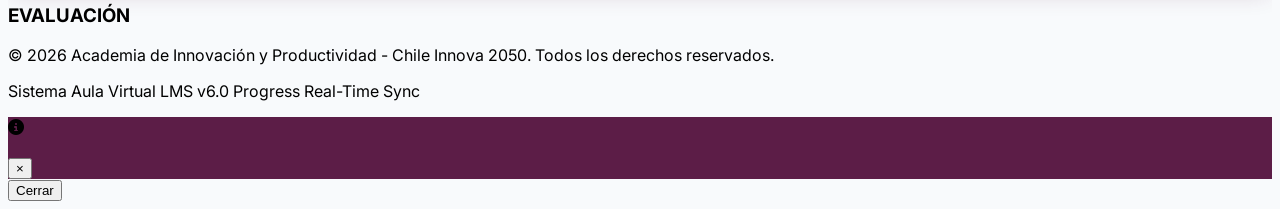
==== commit d923de2f: "Add files via upload" ====
--- a/bin/index.html
+++ b/bin/index.html
@@ -7,112 +7,15 @@
     <meta name="apple-mobile-web-app-capable" content="yes">
     <meta name="apple-mobile-web-app-status-bar-style" content="black-translucent">
     <meta name="theme-color" content="#1e40af">
-    <title>Aula Virtual - Chile Innova 2050</title>
+    <title>Aula Virtual - Chile Innova 2050 (Actualizado)</title>
     <!-- Tailwind CSS -->
     <script src="https://cdn.tailwindcss.com"></script>
     <!-- FontAwesome -->
     <link href="https://cdnjs.cloudflare.com/ajax/libs/font-awesome/6.4.0/css/all.min.css" rel="stylesheet">
     <!-- Google Fonts -->
     <link href="https://fonts.googleapis.com/css2?family=Inter:wght@400;500;600;700;800;900&display=swap" rel="stylesheet">
-    
-    <style>
-        * {
-            -webkit-tap-highlight-color: transparent;
-            touch-action: manipulation;
-        }
-
-        html, body {
-            min-height: 100%;
-            height: auto;
-            font-family: 'Inter', system-ui, -apple-system, BlinkMacSystemFont, 'Segoe UI', Roboto, Oxygen, Ubuntu, Cantarell, sans-serif;
-            background-color: #f8fafc;
-            overflow-x: hidden;
-            text-size-adjust: 100%;
-            -webkit-text-size-adjust: 100%;
-        }
-
-        .bg-chile-blue { background-color: #1e40af; }
-        .hover\:bg-chile-blue-dark:hover { background-color: #1e3a8a; }
-        .text-chile-blue { color: #1e40af; }
-        .bg-chile-red { background-color: #d91424; }
-        .bg-chile-red-hover:hover { background-color: #b9101e; }
-        .bg-chile-purple { background-color: #5c1d47; }
-        .hover\:bg-chile-purple-dark:hover { background-color: #431534; }
-        .border-chile-purple { border-color: #5c1d47; }
-        .text-chile-purple { color: #5c1d47; }
-
-        .circle-btn-wrapper {
-            transition: transform 0.3s cubic-bezier(0.4, 0, 0.2, 1);
-            will-change: transform;
-        }
-        @media (hover: hover) {
-            .circle-btn-wrapper:hover {
-                transform: translateY(-8px);
-            }
-        }
-        .circle-outer-ring {
-            border: 4px solid #ffffff;
-            box-shadow: 0 10px 25px -5px rgba(92, 29, 71, 0.3);
-        }
-        
-        .modal-enter {
-            animation: fadeIn 0.25s ease-out forwards;
-        }
-        @keyframes fadeIn {
-            from { opacity: 0; transform: scale(0.95); }
-            to { opacity: 1; transform: scale(1); }
-        }
-
-        #toast-container {
-            position: fixed;
-            bottom: calc(20px + env(safe-area-inset-bottom));
-            left: 20px;
-            right: 20px;
-            z-index: 9999;
-            pointer-events: none;
-        }
-        @media (min-width: 640px) {
-            #toast-container {
-                left: 20px;
-                right: auto;
-                max-width: 28rem;
-            }
-        }
-
-        /* Botón de Ayuda Flotante Adaptable */
-        .help-floating-btn {
-            position: fixed;
-            bottom: calc(20px + env(safe-area-inset-bottom));
-            right: calc(20px + env(safe-area-inset-right));
-            width: 65px;
-            height: 65px;
-            z-index: 9000;
-            cursor: pointer;
-            transition: transform 0.2s ease, filter 0.2s ease;
-        }
-        @media (min-width: 768px) {
-            .help-floating-btn {
-                width: 80px;
-                height: 80px;
-                bottom: 24px;
-                right: 24px;
-            }
-        }
-        .help-floating-btn:active {
-            transform: scale(0.92);
-        }
-
-        .safe-area-pb { padding-bottom: env(safe-area-inset-bottom); }
-        
-        input, select, textarea {
-            font-size: 16px !important;
-        }
-        @media (min-width: 768px) {
-            input, select, textarea {
-                font-size: 0.875rem !important;
-            }
-        }
-    </style>
+    <!-- Custom CSS -->
+    <link href="style.css" rel="stylesheet">
 </head>
 <body class="min-h-screen flex flex-col justify-between text-gray-800 bg-slate-100 safe-area-pb">
 
@@ -134,7 +37,7 @@
                                 <i class="fa-solid fa-user-graduate"></i>
                             </div>
                             <h3 class="text-lg sm:text-xl font-bold text-gray-800 mb-2">Estudiante</h3>
-                            <p class="text-xs text-gray-500 leading-relaxed">Acceso con credenciales creadas e ingresadas por el docente.</p>
+                            <p class="text-xs text-gray-500 leading-relaxed">Visualiza tu progreso de curso, descarga recursos y rinde evaluaciones.</p>
                             <span class="mt-4 sm:mt-6 inline-flex items-center text-xs font-bold text-chile-blue uppercase tracking-wider">
                                 INGRESAR COMO ESTUDIANTE <i class="fa-solid fa-arrow-right ml-2"></i>
                             </span>
@@ -146,7 +49,7 @@
                                 <i class="fa-solid fa-chalkboard-user"></i>
                             </div>
                             <h3 class="text-lg sm:text-xl font-bold text-gray-800 mb-2">Docente</h3>
-                            <p class="text-xs text-gray-500 leading-relaxed">Acceso de administración para crear perfiles, recursos y evaluaciones.</p>
+                            <p class="text-xs text-gray-500 leading-relaxed">Administra cursos, credenciales, recursos y monitorea notas de estudiantes.</p>
                             <span class="mt-4 sm:mt-6 inline-flex items-center text-xs font-bold text-chile-purple uppercase tracking-wider">
                                 ACCESO DOCENTE <i class="fa-solid fa-arrow-right ml-2"></i>
                             </span>
@@ -318,10 +221,10 @@
                 </div>
             </div>
 
-            <!-- BARRA DE NAVEGACIÓN -->
+            <!-- BARRA DE NAVEGACIÓN CON BOTÓN INICIO (ADHORNO NO CLICKEABLE) -->
             <div class="bg-gray-300 border-b-2 border-gray-400 px-4 sm:px-6 py-2 flex items-center justify-between">
                 <div class="flex items-center">
-                    <button onclick="resetView()" class="bg-chile-red bg-chile-red-hover text-white font-black px-3.5 py-1.5 rounded-md shadow flex items-center space-x-2 text-xs sm:text-sm tracking-wide transition transform active:scale-95">
+                    <button class="bg-chile-red text-white font-black px-3.5 py-1.5 rounded-md shadow flex items-center space-x-2 text-xs sm:text-sm tracking-wide opacity-90 cursor-default select-none" style="pointer-events: none;" title="Botón de adorno">
                         <i class="fa-solid fa-house"></i>
                         <span>INICIO!</span>
                     </button>
@@ -374,7 +277,7 @@
 
         <footer class="bg-gray-900 text-white py-4 sm:py-6 border-t border-gray-800 text-center text-xs text-gray-400 px-4">
             <p>© 2026 Academia de Innovación y Productividad - Chile Innova 2050. Todos los derechos reservados.</p>
-            <p class="mt-1">Sistema Aula Virtual LMS v5.0 Real-Time Sync</p>
+            <p class="mt-1">Sistema Aula Virtual LMS v6.0 Progress Real-Time Sync</p>
         </footer>
     </div>
 
@@ -397,984 +300,7 @@
 
     <div id="toast-container"></div>
 
-    <script>
-        // Bases de Datos Dinámicas
-        let docentesDB = [];
-        let estudiantesDB = [];
-        let cursosDB = [];
-        let materialesDB = [];
-        let evaluacionesDB = [];
-
-        let currentRole = null;
-        let currentUser = null;
-
-        // IDs para Edición
-        let editingStudentId = null;
-        let editingCourseId = null;
-
-        function selectRole(role) {
-            currentRole = role;
-            document.getElementById('role-selection-screen').classList.add('hidden');
-            document.getElementById('auth-screen').classList.remove('hidden');
-
-            toggleDocenteRegister(false);
-
-            const title = document.getElementById('auth-title');
-            const subtitle = document.getElementById('auth-subtitle');
-            const labelIdent = document.getElementById('label-identifier');
-            const inputIdent = document.getElementById('login-identifier');
-            const inputPass = document.getElementById('login-password');
-            const inputPin = document.getElementById('login-pin');
-            const btnSubmit = document.getElementById('login-submit-btn');
-            const docPinField = document.getElementById('docente-pin-field');
-            const docRegOption = document.getElementById('docente-register-option');
-
-            inputIdent.value = "";
-            inputPass.value = "";
-            inputPin.value = "";
-
-            if (role === 'docente') {
-                title.innerText = "Acceso Docente";
-                subtitle.innerText = "Ingresa tus credenciales docentes registradas y PIN de 4 dígitos.";
-                labelIdent.innerText = "Correo Electrónico Docente";
-                inputIdent.placeholder = "docente@outlook.cl";
-                btnSubmit.className = "w-full bg-chile-purple hover:bg-chile-purple-dark text-white font-extrabold py-3 rounded-lg shadow-md transition text-xs sm:text-sm tracking-wider uppercase flex items-center justify-center space-x-2 active:scale-98";
-                docPinField.classList.remove('hidden');
-                docRegOption.classList.remove('hidden');
-                inputPin.required = true;
-            } else {
-                title.innerText = "Acceso Estudiante";
-                subtitle.innerText = "Ingresa con el correo y clave asignados por tu docente.";
-                labelIdent.innerText = "Correo Electrónico Estudiante";
-                inputIdent.placeholder = "estudiante@ejemplo.cl";
-                btnSubmit.className = "w-full bg-chile-blue hover:bg-chile-blue-dark text-white font-extrabold py-3 rounded-lg shadow-md transition text-xs sm:text-sm tracking-wider uppercase flex items-center justify-center space-x-2 active:scale-98";
-                docPinField.classList.add('hidden');
-                docRegOption.classList.add('hidden');
-                inputPin.required = false;
-            }
-        }
-
-        function toggleDocenteRegister(showRegister) {
-            const loginCard = document.getElementById('login-card');
-            const regCard = document.getElementById('register-docente-card');
-            
-            if (showRegister) {
-                loginCard.classList.add('hidden');
-                regCard.classList.remove('hidden');
-            } else {
-                regCard.classList.add('hidden');
-                loginCard.classList.remove('hidden');
-            }
-        }
-
-        function handleDocenteRegister(e) {
-            e.preventDefault();
-            const nombre = document.getElementById('reg-doc-nombre').value.trim();
-            const rut = document.getElementById('reg-doc-rut').value.trim();
-            const fono = document.getElementById('reg-doc-fono').value.trim();
-            const correo = document.getElementById('reg-doc-correo').value.trim().toLowerCase();
-            const pass = document.getElementById('reg-doc-pass').value;
-            const pin = document.getElementById('reg-doc-pin').value.trim();
-
-            if (pin.length !== 4) {
-                showToast("El PIN de seguridad debe ser exactamente de 4 dígitos.");
-                return;
-            }
-
-            if (docentesDB.some(d => d.correo.toLowerCase() === correo)) {
-                showToast("Este correo de docente ya está registrado.");
-                return;
-            }
-
-            const newDoc = {
-                id: Date.now(),
-                nombreCompleto: nombre,
-                nombre: nombre.split(' ')[0] || nombre,
-                rut: rut,
-                fono: fono,
-                correo: correo,
-                pass: pass,
-                pin: pin,
-                rol: "docente"
-            };
-
-            docentesDB.push(newDoc);
-            currentUser = newDoc;
-            showToast("Perfil de docente creado con éxito.");
-            startSession();
-        }
-
-        function iniciarRecuperacionCuenta() {
-            const correo = prompt("Ingresa tu correo registrado de docente:");
-            if (!correo) return;
-
-            const doc = docentesDB.find(d => d.correo.toLowerCase() === correo.trim().toLowerCase());
-            
-            if (!doc) {
-                alert("No existe un docente registrado con este correo.");
-                return;
-            }
-
-            const pinIngresado = prompt("Ingresa tu PIN de Seguridad (4 dígitos):");
-            if (pinIngresado === doc.pin) {
-                const nuevaPass = prompt("Verificación exitosa. Ingresa tu nueva contraseña:");
-                if (nuevaPass && nuevaPass.trim().length > 3) {
-                    doc.pass = nuevaPass.trim();
-                    alert("¡Contraseña restablecida con éxito! Ya puedes iniciar sesión.");
-                } else {
-                    alert("La contraseña no es válida.");
-                }
-            } else {
-                alert("PIN incorrecto.");
-            }
-        }
-
-        function backToRoleSelection() {
-            document.getElementById('auth-screen').classList.add('hidden');
-            document.getElementById('role-selection-screen').classList.remove('hidden');
-            currentRole = null;
-        }
-
-        function handleLogin(e) {
-            e.preventDefault();
-            const identifier = document.getElementById('login-identifier').value.trim().toLowerCase();
-            const pass = document.getElementById('login-password').value;
-
-            if (currentRole === 'docente') {
-                const pinInput = document.getElementById('login-pin').value.trim();
-
-                let foundDoc = docentesDB.find(d => d.correo.toLowerCase() === identifier && d.pass === pass && d.pin === pinInput);
-                
-                if (!foundDoc) {
-                    foundDoc = {
-                        id: Date.now(),
-                        nombreCompleto: "Docente Registrado",
-                        nombre: "Docente",
-                        rut: "12.345.678-K",
-                        correo: identifier,
-                        pass: pass,
-                        pin: pinInput,
-                        fono: "+56 9 8765 4321",
-                        rol: "docente"
-                    };
-                    docentesDB.push(foundDoc);
-                }
-
-                currentUser = foundDoc;
-                startSession();
-
-            } else if (currentRole === 'estudiante') {
-                const foundStudent = estudiantesDB.find(st => st.correo.toLowerCase() === identifier && st.pass === pass);
-                if (foundStudent) {
-                    currentUser = foundStudent;
-                    startSession();
-                } else {
-                    showToast("Credenciales de estudiante no encontradas.");
-                }
-            }
-        }
-
-        function startSession() {
-            document.getElementById('auth-screen').classList.add('hidden');
-            document.getElementById('main-app').classList.remove('hidden');
-            setupRoleUI();
-            showToast(`Bienvenido/a ${currentUser.nombre || currentUser.nombreCompleto}`);
-        }
-
-        function setupRoleUI() {
-            const isDocente = (currentRole === 'docente');
-            updateHeaderProfile();
-
-            document.getElementById('panel-role-text').innerText = isDocente 
-                ? '/ Panel del Docente' 
-                : '/ Panel del Estudiante';
-
-            document.getElementById('btn-label-1').innerText = isDocente ? "CURSOS Y CREDENCIALES" : "MIS CURSOS";
-            document.getElementById('btn-label-2').innerText = isDocente ? "ADMINISTRAR RECURSOS" : "RECURSOS";
-            document.getElementById('btn-label-3').innerText = isDocente ? "CREAR EVALUACIONES" : "EVALUACIÓN";
-        }
-
-        function updateHeaderProfile() {
-            if (!currentUser) return;
-            const isDocente = (currentRole === 'docente');
-
-            document.getElementById('greeting-title').innerText = `¡Hola! ${currentUser.nombre || currentUser.nombreCompleto}`;
-            document.getElementById('display-nombre').innerText = currentUser.nombreCompleto || currentUser.nombre;
-            document.getElementById('display-rol').innerText = isDocente ? 'Docente' : 'Estudiante';
-            document.getElementById('display-rut').innerText = currentUser.rut || "Sin RUT";
-            document.getElementById('display-correo').innerText = currentUser.correo;
-            document.getElementById('display-fono').innerText = currentUser.fono || "Sin Fono";
-        }
-
-        function formatBytes(bytes) {
-            if (bytes === 0 || isNaN(bytes)) return '0 Bytes';
-            const k = 1024;
-            const sizes = ['Bytes', 'KB', 'MB', 'GB', 'TB'];
-            const i = Math.floor(Math.log(bytes) / Math.log(k));
-            return parseFloat((bytes / Math.pow(k, i)).toFixed(2)) + ' ' + sizes[i];
-        }
-
-        // --- GESTIÓN DE CURSOS (Crear, Editar, Borrar) ---
-        function guardarCursoDocente(e) {
-            e.preventDefault();
-            const nombre = document.getElementById('new-course-name').value.trim();
-            const desc = document.getElementById('new-course-desc').value.trim();
-
-            if (!nombre) {
-                showToast("Ingresa el nombre del curso.");
-                return;
-            }
-
-            if (editingCourseId) {
-                const curso = cursosDB.find(c => c.id === editingCourseId);
-                if (curso) {
-                    curso.nombre = nombre;
-                    curso.descripcion = desc || "Sin descripción.";
-                    showToast("Curso actualizado correctamente.");
-                }
-                editingCourseId = null;
-            } else {
-                cursosDB.push({
-                    id: Date.now(),
-                    nombre: nombre,
-                    descripcion: desc || "Sin descripción."
-                });
-                showToast(`Curso "${nombre}" creado.`);
-            }
-
-            openModal('courses');
-        }
-
-        function editarCurso(id) {
-            const curso = cursosDB.find(c => c.id === id);
-            if (!curso) return;
-
-            editingCourseId = id;
-            document.getElementById('new-course-name').value = curso.nombre;
-            document.getElementById('new-course-desc').value = curso.descripcion;
-            document.getElementById('btn-submit-course').innerText = "Guardar Cambios del Curso";
-            document.getElementById('btn-cancel-course-edit').classList.remove('hidden');
-        }
-
-        function cancelarEdicionCurso() {
-            editingCourseId = null;
-            document.getElementById('new-course-name').value = "";
-            document.getElementById('new-course-desc').value = "";
-            document.getElementById('btn-submit-course').innerText = "+ Crear Curso";
-            document.getElementById('btn-cancel-course-edit').classList.add('hidden');
-        }
-
-        function eliminarCurso(id) {
-            if (confirm("¿Estás seguro de eliminar este curso? Se eliminarán también sus recursos asociables.")) {
-                cursosDB = cursosDB.filter(c => c.id !== id);
-                materialesDB = materialesDB.filter(m => m.cursoId !== id);
-                showToast("Curso eliminado.");
-                openModal('courses');
-            }
-        }
-
-        // --- GESTIÓN DE ESTUDIANTES / CREDENCIALES (Crear, Editar, Borrar) ---
-        function guardarEstudianteDocente(e) {
-            e.preventDefault();
-            const nombreComp = document.getElementById('st-nombre-completo').value.trim();
-            const rut = document.getElementById('st-rut').value.trim();
-            const correo = document.getElementById('st-correo').value.trim().toLowerCase();
-            const fono = document.getElementById('st-fono').value.trim();
-            const pass = document.getElementById('st-pass').value;
-
-            if (editingStudentId) {
-                const st = estudiantesDB.find(s => s.id === editingStudentId);
-                if (st) {
-                    st.nombreCompleto = nombreComp;
-                    st.nombre = nombreComp.split(' ')[0] || nombreComp;
-                    st.rut = rut;
-                    st.correo = correo;
-                    st.fono = fono;
-                    st.pass = pass;
-                    showToast("Credenciales de estudiante actualizadas.");
-                }
-                editingStudentId = null;
-            } else {
-                if (estudiantesDB.some(st => st.correo.toLowerCase() === correo)) {
-                    showToast("Este correo de estudiante ya está registrado.");
-                    return;
-                }
-
-                estudiantesDB.push({
-                    id: Date.now(),
-                    nombreCompleto: nombreComp,
-                    nombre: nombreComp.split(' ')[0] || nombreComp,
-                    rut: rut,
-                    correo: correo,
-                    fono: fono,
-                    pass: pass,
-                    docenteAsignador: currentUser.correo
-                });
-
-                showToast("Estudiante y credenciales registrados.");
-            }
-
-            openModal('courses');
-        }
-
-        function editarEstudiante(id) {
-            const st = estudiantesDB.find(s => s.id === id);
-            if (!st) return;
-
-            editingStudentId = id;
-            document.getElementById('st-nombre-completo').value = st.nombreCompleto;
-            document.getElementById('st-rut').value = st.rut;
-            document.getElementById('st-correo').value = st.correo;
-            document.getElementById('st-fono').value = st.fono;
-            document.getElementById('st-pass').value = st.pass;
-
-            document.getElementById('btn-submit-student').innerText = "Guardar Cambios del Estudiante";
-            document.getElementById('btn-cancel-student-edit').classList.remove('hidden');
-        }
-
-        function cancelarEdicionEstudiante() {
-            editingStudentId = null;
-            document.getElementById('st-nombre-completo').value = "";
-            document.getElementById('st-rut').value = "";
-            document.getElementById('st-correo').value = "";
-            document.getElementById('st-fono').value = "";
-            document.getElementById('st-pass').value = "";
-
-            document.getElementById('btn-submit-student').innerText = "Registrar Estudiante";
-            document.getElementById('btn-cancel-student-edit').classList.add('hidden');
-        }
-
-        function eliminarEstudiante(stId) {
-            if (confirm("¿Deseas eliminar a este estudiante?")) {
-                estudiantesDB = estudiantesDB.filter(s => s.id !== stId);
-                showToast("Estudiante eliminado.");
-                openModal('courses');
-            }
-        }
-
-        // --- SUBIDA DE RECURSOS (Exactamente 2 Casillas) ---
-        function subirDocumentoDocente(e) {
-            e.preventDefault();
-            const cursoId = parseInt(document.getElementById('upload-doc-curso-id').value);
-            const fileInput = document.getElementById('upload-doc-file');
-            const file = fileInput.files[0];
-
-            if (!file) {
-                showToast("Selecciona un archivo de documento.");
-                return;
-            }
-
-            const ext = file.name.split('.').pop().toLowerCase();
-            if (!['pdf', 'xlsx', 'docx'].includes(ext)) {
-                showToast("Formato no permitido. Solo PDF, XLSX o DOCX.");
-                return;
-            }
-
-            materialesDB.push({
-                id: Date.now(),
-                cursoId: cursoId,
-                titulo: file.name,
-                tipo: 'DOC',
-                ext: ext,
-                tamanoNum: file.size,
-                tamano: formatBytes(file.size),
-                url: URL.createObjectURL(file)
-            });
-
-            fileInput.value = "";
-            showToast(`Documento ${file.name} (${formatBytes(file.size)}) subido con éxito.`);
-            openModal('resources');
-        }
-
-        function subirVideoDocente(e) {
-            e.preventDefault();
-            const cursoId = parseInt(document.getElementById('upload-vid-curso-id').value);
-            const fileInput = document.getElementById('upload-video-file');
-            const file = fileInput.files[0];
-
-            if (!file) {
-                showToast("Selecciona un archivo de video MP4.");
-                return;
-            }
-
-            const ext = file.name.split('.').pop().toLowerCase();
-            if (ext !== 'mp4') {
-                showToast("Formato inválido. Debe ser un archivo .mp4");
-                return;
-            }
-
-            materialesDB.push({
-                id: Date.now(),
-                cursoId: cursoId,
-                titulo: file.name,
-                tipo: 'MP4_FILE',
-                ext: 'mp4',
-                tamanoNum: file.size,
-                tamano: formatBytes(file.size),
-                url: URL.createObjectURL(file)
-            });
-
-            fileInput.value = "";
-            showToast(`Video MP4 (${formatBytes(file.size)}) listo para transmisión.`);
-            openModal('resources');
-        }
-
-        function eliminarMaterial(id) {
-            if (confirm("¿Eliminar este recurso?")) {
-                materialesDB = materialesDB.filter(m => m.id !== id);
-                showToast("Recurso eliminado.");
-                openModal('resources');
-            }
-        }
-
-        function descargarOVerMaterial(materialId) {
-            const material = materialesDB.find(m => m.id === materialId);
-            if (!material) return;
-
-            if (material.tipo === 'MP4_FILE') {
-                reproducirVideoModal(material.titulo, material.url, material.tamano);
-            } else {
-                const a = document.createElement('a');
-                a.href = material.url;
-                a.download = material.titulo;
-                document.body.appendChild(a);
-                a.click();
-                document.body.removeChild(a);
-                showToast(`Descargando ${material.titulo} (${material.tamano})`);
-            }
-        }
-
-        function reproducirVideoModal(titulo, url, tamano) {
-            const tempDiv = document.createElement('div');
-            tempDiv.className = "fixed inset-0 bg-black/80 z-[10000] flex items-center justify-center p-3";
-            tempDiv.id = "video-player-overlay";
-            tempDiv.innerHTML = `
-                <div class="bg-white rounded-xl overflow-hidden max-w-3xl w-full p-3 sm:p-4 relative" onclick="event.stopPropagation()">
-                    <div class="flex justify-between items-center mb-3">
-                        <div class="truncate pr-2">
-                            <h3 class="font-bold text-xs sm:text-sm text-gray-800 truncate"><i class="fa-solid fa-circle-play text-chile-purple mr-2"></i>${titulo}</h3>
-                            <span class="text-[11px] text-gray-500 font-semibold">Tamaño Real: ${tamano}</span>
-                        </div>
-                        <button onclick="document.getElementById('video-player-overlay').remove()" class="text-gray-500 hover:text-black font-bold text-xl">&times;</button>
-                    </div>
-                    <video controls class="w-full rounded bg-black max-h-[60vh]" autoplay src="${url}">
-                        Tu navegador no soporta el reproductor de video.
-                    </video>
-                    <div class="mt-3 flex justify-end">
-                        <a href="${url}" download="${titulo}" class="bg-chile-blue hover:bg-chile-blue-dark text-white font-bold px-4 py-2 rounded text-xs flex items-center space-x-2">
-                            <i class="fa-solid fa-download"></i>
-                            <span>Descargar MP4 (${tamano})</span>
-                        </a>
-                    </div>
-                </div>
-            `;
-            document.body.appendChild(tempDiv);
-        }
-
-        // --- EVALUACIONES ---
-        let preguntasFilas = [];
-
-        function iniciarPreguntasFilas() {
-            preguntasFilas = [{ id: Date.now(), pregunta: "", opA: "", opB: "", opC: "", opD: "", correcta: 0 }];
-            renderFilasPreguntas();
-        }
-
-        function agregarFilaPregunta() {
-            preguntasFilas.push({ id: Date.now() + Math.random(), pregunta: "", opA: "", opB: "", opC: "", opD: "", correcta: 0 });
-            renderFilasPreguntas();
-        }
-
-        function eliminarFilaPregunta(index) {
-            if (preguntasFilas.length <= 1) {
-                showToast("Debes mantener al menos una pregunta.");
-                return;
-            }
-            preguntasFilas.splice(index, 1);
-            renderFilasPreguntas();
-        }
-
-        function guardarValoresFilas() {
-            preguntasFilas.forEach((item, idx) => {
-                const txtPreg = document.getElementById(`fila_preg_${idx}`);
-                const opA = document.getElementById(`fila_opA_${idx}`);
-                const opB = document.getElementById(`fila_opB_${idx}`);
-                const opC = document.getElementById(`fila_opC_${idx}`);
-                const opD = document.getElementById(`fila_opD_${idx}`);
-                const radCorr = document.querySelector(`input[name="fila_corr_${idx}"]:checked`);
-
-                if (txtPreg) item.pregunta = txtPreg.value;
-                if (opA) item.opA = opA.value;
-                if (opB) item.opB = opB.value;
-                if (opC) item.opC = opC.value;
-                if (opD) item.opD = opD.value;
-                if (radCorr) item.correcta = parseInt(radCorr.value);
-            });
-        }
-
-        function renderFilasPreguntas() {
-            guardarValoresFilas();
-            const container = document.getElementById('filas-preguntas-container');
-            if (!container) return;
-
-            let html = ``;
-
-            preguntasFilas.forEach((item, idx) => {
-                html += `
-                    <div class="bg-white border-2 border-gray-200 rounded-xl p-3 sm:p-4 space-y-3 shadow-sm">
-                        <div class="flex items-center justify-between border-b pb-2">
-                            <span class="font-extrabold text-xs sm:text-sm text-chile-purple flex items-center">
-                                <i class="fa-solid fa-list-check mr-2 text-amber-500"></i> Pregunta #${idx + 1}
-                            </span>
-                            <button type="button" onclick="eliminarFilaPregunta(${idx})" class="text-red-600 hover:text-red-800 text-xs font-bold transition">
-                                <i class="fa-solid fa-trash-can mr-1"></i> Eliminar
-                            </button>
-                        </div>
-
-                        <div>
-                            <label class="block text-[11px] font-bold text-gray-700 uppercase mb-1">Pregunta</label>
-                            <input type="text" id="fila_preg_${idx}" value="${item.pregunta}" placeholder="Pregunta..." class="w-full p-2 border border-gray-300 rounded text-xs bg-slate-50 focus:bg-white" required>
-                        </div>
-
-                        <div>
-                            <label class="block text-[11px] font-bold text-gray-700 uppercase mb-1">Opciones:</label>
-                            <div class="grid grid-cols-1 sm:grid-cols-2 gap-2 mt-1">
-                                <div class="flex items-center space-x-2 bg-slate-50 p-2 rounded border border-gray-200">
-                                    <input type="radio" name="fila_corr_${idx}" value="0" ${item.correcta === 0 ? 'checked' : ''} class="w-4 h-4 text-purple-600 cursor-pointer">
-                                    <span class="font-bold text-xs text-gray-700 w-5">A)</span>
-                                    <input type="text" id="fila_opA_${idx}" value="${item.opA}" placeholder="Opción A" class="w-full p-1 border rounded text-xs bg-white" required>
-                                </div>
-                                <div class="flex items-center space-x-2 bg-slate-50 p-2 rounded border border-gray-200">
-                                    <input type="radio" name="fila_corr_${idx}" value="1" ${item.correcta === 1 ? 'checked' : ''} class="w-4 h-4 text-purple-600 cursor-pointer">
-                                    <span class="font-bold text-xs text-gray-700 w-5">B)</span>
-                                    <input type="text" id="fila_opB_${idx}" value="${item.opB}" placeholder="Opción B" class="w-full p-1 border rounded text-xs bg-white" required>
-                                </div>
-                                <div class="flex items-center space-x-2 bg-slate-50 p-2 rounded border border-gray-200">
-                                    <input type="radio" name="fila_corr_${idx}" value="2" ${item.correcta === 2 ? 'checked' : ''} class="w-4 h-4 text-purple-600 cursor-pointer">
-                                    <span class="font-bold text-xs text-gray-700 w-5">C)</span>
-                                    <input type="text" id="fila_opC_${idx}" value="${item.opC}" placeholder="Opción C" class="w-full p-1 border rounded text-xs bg-white" required>
-                                </div>
-                                <div class="flex items-center space-x-2 bg-slate-50 p-2 rounded border border-gray-200">
-                                    <input type="radio" name="fila_corr_${idx}" value="3" ${item.correcta === 3 ? 'checked' : ''} class="w-4 h-4 text-purple-600 cursor-pointer">
-                                    <span class="font-bold text-xs text-gray-700 w-5">D)</span>
-                                    <input type="text" id="fila_opD_${idx}" value="${item.opD}" placeholder="Opción D" class="w-full p-1 border rounded text-xs bg-white" required>
-                                </div>
-                            </div>
-                        </div>
-                    </div>
-                `;
-            });
-
-            container.innerHTML = html;
-        }
-
-        function guardarEvaluacionFilasDocente(e) {
-            e.preventDefault();
-            guardarValoresFilas();
-
-            const cursoSelect = document.getElementById('eval-docente-curso');
-            if (!cursoSelect || !cursoSelect.value) return;
-
-            const cursoId = parseInt(cursoSelect.value);
-            let preguntasFormateadas = [];
-
-            preguntasFilas.forEach((item, idx) => {
-                preguntasFormateadas.push({
-                    pregunta: `${idx + 1}. ${item.pregunta}`,
-                    opciones: [item.opA, item.opB, item.opC, item.opD],
-                    correcta: item.correcta || 0
-                });
-            });
-
-            const cursoObj = cursosDB.find(c => c.id === cursoId);
-
-            evaluacionesDB.push({
-                id: Date.now(),
-                cursoId: cursoId,
-                docenteCorreo: currentUser.correo,
-                titulo: `Evaluación - ${cursoObj ? cursoObj.nombre : 'Curso'}`,
-                preguntas: preguntasFormateadas
-            });
-
-            showToast("Evaluación publicada.");
-            openModal('tests');
-        }
-
-        function openModal(key) {
-            const modalIcon = document.getElementById('modal-icon');
-            const isDocente = (currentRole === 'docente');
-
-            if (key === 'help_service') {
-                document.getElementById('modal-title').innerText = "SERVICIO DE AYUDA Y SOPORTE";
-                modalIcon.className = 'fa-solid fa-headset text-amber-400 text-2xl';
-
-                document.getElementById('modal-body').innerHTML = `
-                    <div class="space-y-4 text-xs sm:text-sm text-gray-700">
-                        <div class="bg-blue-50 border-l-4 border-chile-blue p-4 rounded-r">
-                            <h4 class="font-bold text-blue-900 text-sm mb-1">Mesa de Ayuda Aula Virtual</h4>
-                            <p>Soporte técnico directo para Chile Innova 2050.</p>
-                        </div>
-                    </div>
-                `;
-            } else if (key === 'courses') {
-                document.getElementById('modal-title').innerText = isDocente ? "CURSOS Y CREDENCIALES" : "MIS CURSOS";
-                modalIcon.className = 'fa-solid fa-graduation-cap text-amber-400 text-2xl';
-
-                let html = `<div class="space-y-5">`;
-
-                if (isDocente) {
-                    html += `
-                        <!-- FORMULARIO CREAR/EDITAR CURSO -->
-                        <div class="bg-blue-50 p-4 rounded-xl border border-blue-200 space-y-3">
-                            <h4 class="font-bold text-xs sm:text-sm text-blue-900 flex items-center">
-                                <i class="fa-solid fa-square-plus mr-1.5"></i> Gestor de Cursos
-                            </h4>
-                            <form onsubmit="guardarCursoDocente(event)" class="space-y-3 text-xs">
-                                <div>
-                                    <label class="block font-bold text-gray-700 mb-1">Nombre del Curso</label>
-                                    <input type="text" id="new-course-name" placeholder="Ej: Transformación Digital" required class="w-full p-2 border rounded bg-white">
-                                </div>
-                                <div>
-                                    <label class="block font-bold text-gray-700 mb-1">Descripción</label>
-                                    <textarea id="new-course-desc" placeholder="Descripción..." rows="2" class="w-full p-2 border rounded bg-white"></textarea>
-                                </div>
-                                <div class="flex gap-2">
-                                    <button type="submit" id="btn-submit-course" class="flex-grow bg-chile-blue hover:bg-chile-blue-dark text-white font-bold py-2.5 rounded-lg text-xs uppercase shadow transition active:scale-98">
-                                        + Crear Curso
-                                    </button>
-                                    <button type="button" id="btn-cancel-course-edit" onclick="cancelarEdicionCurso()" class="hidden bg-gray-500 hover:bg-gray-600 text-white font-bold px-4 rounded-lg text-xs transition">
-                                        Cancelar
-                                    </button>
-                                </div>
-                            </form>
-                        </div>
-
-                        <!-- LISTADO DE CURSOS EXISTENTES (CON EDITAR Y BORRAR) -->
-                        <div class="bg-slate-50 p-4 rounded-xl border border-gray-200">
-                            <h4 class="font-bold text-xs sm:text-sm text-gray-800 mb-3"><i class="fa-solid fa-book-open mr-1"></i> Cursos Registrados (${cursosDB.length})</h4>
-                            ${cursosDB.length === 0 ? '<p class="text-xs text-gray-500 italic">No hay cursos creados.</p>' : `
-                                <div class="space-y-2">
-                                    ${cursosDB.map(c => `
-                                        <div class="flex items-center justify-between p-3 bg-white border rounded-lg shadow-sm">
-                                            <div>
-                                                <h5 class="font-bold text-gray-900 text-xs sm:text-sm">${c.nombre}</h5>
-                                                <p class="text-[11px] text-gray-500">${c.descripcion}</p>
-                                            </div>
-                                            <div class="flex items-center space-x-2">
-                                                <button onclick="editarCurso(${c.id})" class="p-2 text-blue-600 hover:bg-blue-50 rounded-lg font-bold text-xs flex items-center space-x-1 border border-blue-200">
-                                                    <i class="fa-solid fa-pen-to-square"></i>
-                                                    <span class="hidden sm:inline">Editar</span>
-                                                </button>
-                                                <button onclick="eliminarCurso(${c.id})" class="p-2 text-red-600 hover:bg-red-50 rounded-lg font-bold text-xs flex items-center space-x-1 border border-red-200">
-                                                    <i class="fa-solid fa-trash"></i>
-                                                    <span class="hidden sm:inline">Borrar</span>
-                                                </button>
-                                            </div>
-                                        </div>
-                                    `).join('')}
-                                </div>
-                            `}
-                        </div>
-
-                        <!-- FORMULARIO CREAR/EDITAR ESTUDIANTES Y CREDENCIALES -->
-                        <div class="bg-purple-50 p-4 rounded-xl border border-purple-200 space-y-3">
-                            <h4 class="font-bold text-xs sm:text-sm text-purple-900 flex items-center">
-                                <i class="fa-solid fa-user-plus mr-1.5"></i> Crear y Editar Credenciales de Estudiante
-                            </h4>
-                            <form onsubmit="guardarEstudianteDocente(event)" class="space-y-3 text-xs">
-                                <div>
-                                    <label class="block font-bold text-gray-700 mb-1">Nombre Completo</label>
-                                    <input type="text" id="st-nombre-completo" placeholder="Ej: Juan Pérez" required class="w-full p-2 border rounded bg-white">
-                                </div>
-                                <div class="grid grid-cols-1 sm:grid-cols-2 gap-2">
-                                    <div>
-                                        <label class="block font-bold text-gray-700 mb-1">RUT</label>
-                                        <input type="text" id="st-rut" placeholder="12.345.678-9" required class="w-full p-2 border rounded bg-white">
-                                    </div>
-                                    <div>
-                                        <label class="block font-bold text-gray-700 mb-1">Correo Electrónico</label>
-                                        <input type="email" id="st-correo" placeholder="estudiante@ejemplo.com" required class="w-full p-2 border rounded bg-white">
-                                    </div>
-                                </div>
-                                <div class="grid grid-cols-1 sm:grid-cols-2 gap-2">
-                                    <div>
-                                        <label class="block font-bold text-gray-700 mb-1">Teléfono Fono</label>
-                                        <input type="text" id="st-fono" placeholder="+56 9 1234 5678" required class="w-full p-2 border rounded bg-white">
-                                    </div>
-                                    <div>
-                                        <label class="block font-bold text-gray-700 mb-1">Contraseña de Acceso</label>
-                                        <input type="password" id="st-pass" placeholder="••••••••" required class="w-full p-2 border rounded bg-white">
-                                    </div>
-                                </div>
-                                <div class="flex gap-2">
-                                    <button type="submit" id="btn-submit-student" class="flex-grow bg-chile-purple hover:bg-purple-900 text-white font-bold py-2.5 rounded-lg text-xs uppercase shadow transition active:scale-98">
-                                        Registrar Estudiante
-                                    </button>
-                                    <button type="button" id="btn-cancel-student-edit" onclick="cancelarEdicionEstudiante()" class="hidden bg-gray-500 hover:bg-gray-600 text-white font-bold px-4 rounded-lg text-xs transition">
-                                        Cancelar
-                                    </button>
-                                </div>
-                            </form>
-                        </div>
-
-                        <!-- LISTADO DE ESTUDIANTES Y CREDENCIALES (CON EDITAR Y BORRAR) -->
-                        <div class="bg-slate-50 p-4 rounded-xl border border-gray-200">
-                            <h4 class="font-bold text-xs sm:text-sm text-gray-800 mb-3"><i class="fa-solid fa-users mr-1"></i> Credenciales Creadas (${estudiantesDB.length})</h4>
-                            ${estudiantesDB.length === 0 ? '<p class="text-xs text-gray-500 italic">No hay estudiantes registrados.</p>' : `
-                                <div class="space-y-2">
-                                    ${estudiantesDB.map(s => `
-                                        <div class="flex items-center justify-between p-3 bg-white border rounded-lg shadow-sm">
-                                            <div>
-                                                <h5 class="font-bold text-gray-900 text-xs sm:text-sm">${s.nombreCompleto}</h5>
-                                                <p class="text-[11px] text-gray-500"><i class="fa-solid fa-envelope mr-1"></i>${s.correo} | <i class="fa-solid fa-key mr-1"></i>Clave: ${s.pass}</p>
-                                            </div>
-                                            <div class="flex items-center space-x-2">
-                                                <button onclick="editarEstudiante(${s.id})" class="p-2 text-purple-600 hover:bg-purple-50 rounded-lg font-bold text-xs flex items-center space-x-1 border border-purple-200">
-                                                    <i class="fa-solid fa-pen-to-square"></i>
-                                                    <span class="hidden sm:inline">Editar</span>
-                                                </button>
-                                                <button onclick="eliminarEstudiante(${s.id})" class="p-2 text-red-600 hover:bg-red-50 rounded-lg font-bold text-xs flex items-center space-x-1 border border-red-200">
-                                                    <i class="fa-solid fa-trash"></i>
-                                                    <span class="hidden sm:inline">Borrar</span>
-                                                </button>
-                                            </div>
-                                        </div>
-                                    `).join('')}
-                                </div>
-                            `}
-                        </div>
-                    `;
-                } else {
-                    html += `
-                        <div class="space-y-3">
-                            <h4 class="font-bold text-sm text-blue-900"><i class="fa-solid fa-book mr-2"></i>Cursos Disponibles</h4>
-                            ${cursosDB.length === 0 ? '<p class="text-xs text-gray-500">No hay cursos disponibles actualmente.</p>' : `
-                                <div class="grid grid-cols-1 gap-3">
-                                    ${cursosDB.map(c => `
-                                        <div class="p-4 bg-white border-2 border-blue-100 rounded-xl shadow-sm">
-                                            <h5 class="font-bold text-gray-900 text-sm sm:text-base">${c.nombre}</h5>
-                                            <p class="text-xs text-gray-600 mt-1">${c.descripcion}</p>
-                                        </div>
-                                    `).join('')}
-                                </div>
-                            `}
-                        </div>
-                    `;
-                }
-
-                html += `</div>`;
-                document.getElementById('modal-body').innerHTML = html;
-            } else if (key === 'resources') {
-                document.getElementById('modal-title').innerText = isDocente ? "ADMINISTRAR RECURSOS" : "RECURSOS";
-                modalIcon.className = 'fa-solid fa-folder-open text-amber-400 text-2xl';
-
-                let html = `<div class="space-y-5">`;
-
-                if (isDocente) {
-                    html += `
-                        ${cursosDB.length === 0 ? '<p class="text-xs text-amber-700 font-semibold bg-amber-50 p-3 rounded">Crea primero un curso para asociarle recursos.</p>' : `
-                            <!-- EXACTAMENTE 2 CASILLAS DE SUBIDA DE ARCHIVOS -->
-                            <div class="grid grid-cols-1 md:grid-cols-2 gap-4">
-                                <!-- CASILLA 1: DOCUMENTOS (PDF, XLSX, DOCX) -->
-                                <div class="bg-blue-50 p-4 rounded-xl border border-blue-200 space-y-3 flex flex-col justify-between">
-                                    <div>
-                                        <div class="flex items-center text-blue-900 font-bold text-xs sm:text-sm mb-1">
-                                            <i class="fa-solid fa-file-contract text-blue-600 text-lg mr-2"></i>
-                                            <span>Casilla 1: Documentos (PDF, XLSX, DOCX)</span>
-                                        </div>
-                                        <p class="text-[11px] text-gray-500 mb-3">Carga documentos de estudio en formato digital.</p>
-                                        
-                                        <form onsubmit="subirDocumentoDocente(event)" class="space-y-3 text-xs">
-                                            <div>
-                                                <label class="block font-bold text-gray-700 mb-1">Seleccionar Curso</label>
-                                                <select id="upload-doc-curso-id" class="w-full p-2 border rounded bg-white">
-                                                    ${cursosDB.map(c => `<option value="${c.id}">${c.nombre}</option>`).join('')}
-                                                </select>
-                                            </div>
-                                            <div>
-                                                <label class="block font-bold text-gray-700 mb-1">Archivo (.pdf, .xlsx, .docx)</label>
-                                                <input type="file" id="upload-doc-file" accept=".pdf,.xlsx,.docx" required class="w-full p-1.5 border rounded bg-white text-xs">
-                                            </div>
-                                            <button type="submit" class="w-full bg-chile-blue hover:bg-chile-blue-dark text-white font-bold py-2.5 rounded-lg text-xs uppercase shadow transition active:scale-98">
-                                                Cargar Documento
-                                            </button>
-                                        </form>
-                                    </div>
-                                </div>
-
-                                <!-- CASILLA 2: VIDEO ILIMITADO (.MP4) -->
-                                <div class="bg-purple-50 p-4 rounded-xl border border-purple-200 space-y-3 flex flex-col justify-between">
-                                    <div>
-                                        <div class="flex items-center text-purple-900 font-bold text-xs sm:text-sm mb-1">
-                                            <i class="fa-solid fa-video text-purple-600 text-lg mr-2"></i>
-                                            <span>Casilla 2: Video .MP4 (Ilimitado)</span>
-                                        </div>
-                                        <p class="text-[11px] text-gray-500 mb-3">Carga de clases en formato de video MP4.</p>
-                                        
-                                        <form onsubmit="subirVideoDocente(event)" class="space-y-3 text-xs">
-                                            <div>
-                                                <label class="block font-bold text-gray-700 mb-1">Seleccionar Curso</label>
-                                                <select id="upload-vid-curso-id" class="w-full p-2 border rounded bg-white">
-                                                    ${cursosDB.map(c => `<option value="${c.id}">${c.nombre}</option>`).join('')}
-                                                </select>
-                                            </div>
-                                            <div>
-                                                <label class="block font-bold text-gray-700 mb-1">Video (.mp4 ilimitado)</label>
-                                                <input type="file" id="upload-video-file" accept="video/mp4,.mp4" required class="w-full p-1.5 border rounded bg-white text-xs">
-                                            </div>
-                                            <button type="submit" class="w-full bg-chile-purple hover:bg-chile-purple-dark text-white font-bold py-2.5 rounded-lg text-xs uppercase shadow transition active:scale-98">
-                                                Cargar Video MP4
-                                            </button>
-                                        </form>
-                                    </div>
-                                </div>
-                            </div>
-                        `}
-                    `;
-                }
-
-                <!-- RECURSOS SUBIDOS Y TRANSMISIÓN/DESCARGA EN TIEMPO REAL -->
-                html += `
-                    <div class="bg-slate-50 p-4 rounded-xl border border-gray-200">
-                        <h4 class="font-bold text-xs sm:text-sm text-gray-800 mb-3"><i class="fa-solid fa-folder-closed mr-1"></i> Biblioteca de Recursos Subidos (${materialesDB.length})</h4>
-                        ${materialesDB.length === 0 ? '<p class="text-xs text-gray-500 italic">No hay archivos ni recursos cargados.</p>' : `
-                            <div class="space-y-2">
-                                ${materialesDB.map(m => {
-                                    const curso = cursosDB.find(c => c.id === m.cursoId);
-                                    const isVideo = (m.tipo === 'MP4_FILE');
-                                    return `
-                                        <div class="flex items-center justify-between p-3 bg-white border rounded-lg shadow-sm">
-                                            <div class="truncate pr-2">
-                                                <div class="flex items-center space-x-2">
-                                                    <i class="${isVideo ? 'fa-solid fa-file-video text-purple-600' : 'fa-solid fa-file-lines text-blue-600'} text-base"></i>
-                                                    <h5 class="font-bold text-gray-900 text-xs sm:text-sm truncate">${m.titulo}</h5>
-                                                </div>
-                                                <p class="text-[11px] text-gray-500 mt-0.5">
-                                                    Curso: ${curso ? curso.nombre : 'General'} | 
-                                                    <span class="font-semibold text-gray-700">Tamaño Real: ${m.tamano}</span>
-                                                </p>
-                                            </div>
-                                            <div class="flex items-center space-x-1 sm:space-x-2 flex-shrink-0">
-                                                <button onclick="descargarOVerMaterial(${m.id})" class="px-3 py-1.5 ${isVideo ? 'bg-purple-600 hover:bg-purple-700' : 'bg-blue-600 hover:bg-blue-700'} text-white rounded font-bold text-xs flex items-center space-x-1">
-                                                    <i class="${isVideo ? 'fa-solid fa-play' : 'fa-solid fa-download'}"></i>
-                                                    <span>${isVideo ? 'Ver / Transmitir' : 'Descargar'}</span>
-                                                </button>
-                                                ${isDocente ? `
-                                                    <button onclick="eliminarMaterial(${m.id})" class="p-1.5 text-red-600 hover:bg-red-50 rounded border border-red-200" title="Eliminar">
-                                                        <i class="fa-solid fa-trash"></i>
-                                                    </button>
-                                                ` : ''}
-                                            </div>
-                                        </div>
-                                    `;
-                                }).join('')}
-                            </div>
-                        `}
-                    </div>
-                `;
-
-                html += `</div>`;
-                document.getElementById('modal-body').innerHTML = html;
-            } else if (key === 'tests') {
-                document.getElementById('modal-title').innerText = isDocente ? "CREAR EVALUACIONES" : "EVALUACIÓN";
-                modalIcon.className = 'fa-solid fa-file-signature text-amber-400 text-2xl';
-
-                let html = `<div class="space-y-5">`;
-
-                if (isDocente) {
-                    html += `
-                        <div class="bg-gray-50 p-4 rounded-xl border border-gray-200 space-y-4">
-                            <h4 class="font-bold text-xs sm:text-sm text-gray-800"><i class="fa-solid fa-plus-circle text-chile-purple mr-1"></i> Crear Evaluación por Filas</h4>
-                            ${cursosDB.length === 0 ? '<p class="text-xs text-amber-700 font-bold">Crea al menos un curso para asignarle evaluación.</p>' : `
-                                <form onsubmit="guardarEvaluacionFilasDocente(event)" class="space-y-4">
-                                    <div>
-                                        <label class="block text-xs font-bold text-gray-700 mb-1">Curso Asignado</label>
-                                        <select id="eval-docente-curso" class="w-full p-2 border rounded-lg text-xs bg-white font-semibold">
-                                            ${cursosDB.map(c => `<option value="${c.id}">${c.nombre}</option>`).join('')}
-                                        </select>
-                                    </div>
-
-                                    <div id="filas-preguntas-container" class="space-y-3"></div>
-
-                                    <button type="button" onclick="agregarFilaPregunta()" class="w-full bg-slate-200 hover:bg-slate-300 font-bold py-2.5 rounded-lg text-xs text-gray-800 transition flex items-center justify-center space-x-2 border border-slate-300">
-                                        <i class="fa-solid fa-plus text-chile-purple"></i>
-                                        <span>AGREGAR OTRA PREGUNTA (+)</span>
-                                    </button>
-
-                                    <button type="submit" class="w-full bg-chile-purple hover:bg-purple-900 text-white font-bold py-3 rounded-lg text-xs uppercase shadow transition active:scale-98">
-                                        Publicar Evaluación
-                                    </button>
-                                </form>
-                            `}
-                        </div>
-                    `;
-                } else {
-                    html += `
-                        <div class="space-y-3">
-                            <h4 class="font-bold text-sm text-gray-800"><i class="fa-solid fa-file-lines mr-2 text-chile-purple"></i>Evaluaciones Asignadas</h4>
-                            ${evaluacionesDB.length === 0 ? '<p class="text-xs text-gray-500">No hay evaluaciones disponibles por el momento.</p>' : `
-                                <div class="space-y-3">
-                                    ${evaluacionesDB.map(ev => `
-                                        <div class="p-4 bg-white border rounded-xl shadow-sm">
-                                            <h5 class="font-bold text-gray-900 text-sm">${ev.titulo}</h5>
-                                            <p class="text-xs text-gray-500 mt-1">${ev.preguntas.length} Pregunta(s) en total.</p>
-                                        </div>
-                                    `).join('')}
-                                </div>
-                            `}
-                        </div>
-                    `;
-                }
-
-                html += `</div>`;
-                document.getElementById('modal-body').innerHTML = html;
-                if (isDocente && cursosDB.length > 0) {
-                    iniciarPreguntasFilas();
-                }
-            }
-
-            document.getElementById('modal-overlay').classList.remove('hidden');
-        }
-
-        function preventBackdropClose(event) {
-            event.stopPropagation();
-        }
-
-        function closeModal() {
-            document.getElementById('modal-overlay').classList.add('hidden');
-        }
-
-        function resetView() {
-            closeModal();
-            window.scrollTo({ top: 0, behavior: 'smooth' });
-        }
-
-        function showToast(message) {
-            const container = document.getElementById('toast-container');
-            const toast = document.createElement('div');
-            toast.className = "bg-gray-900 text-white px-4 py-3 rounded-lg shadow-xl mb-2 text-xs sm:text-sm flex items-center space-x-2 transition transform translate-y-2 opacity-0";
-            toast.innerHTML = `<i class="fa-solid fa-circle-info text-blue-400 flex-shrink-0"></i><span>${message}</span>`;
-            
-            container.appendChild(toast);
-            
-            setTimeout(() => {
-                toast.classList.remove('translate-y-2', 'opacity-0');
-            }, 10);
-
-            setTimeout(() => {
-                toast.classList.add('opacity-0');
-                setTimeout(() => toast.remove(), 300);
-            }, 3000);
-        }
-
-        function handleLogout() {
-            currentUser = null;
-            currentRole = null;
-            closeModal();
-            document.getElementById('main-app').classList.add('hidden');
-            document.getElementById('auth-screen').classList.add('hidden');
-            document.getElementById('role-selection-screen').classList.remove('hidden');
-            showToast("Sesión cerrada.");
-        }
-    </script>
+    <!-- Custom JS -->
+    <script src="script.js"></script>
 </body>
 </html>
--- a/bin/style.css
+++ b/bin/style.css
@@ -0,0 +1,95 @@
+* {
+    -webkit-tap-highlight-color: transparent;
+    touch-action: manipulation;
+}
+
+html, body {
+    min-height: 100%;
+    height: auto;
+    font-family: 'Inter', system-ui, -apple-system, BlinkMacSystemFont, 'Segoe UI', Roboto, Oxygen, Ubuntu, Cantarell, sans-serif;
+    background-color: #f8fafc;
+    overflow-x: hidden;
+    text-size-adjust: 100%;
+    -webkit-text-size-adjust: 100%;
+}
+
+.bg-chile-blue { background-color: #1e40af; }
+.hover\:bg-chile-blue-dark:hover { background-color: #1e3a8a; }
+.text-chile-blue { color: #1e40af; }
+.bg-chile-red { background-color: #d91424; }
+.bg-chile-red-hover:hover { background-color: #b9101e; }
+.bg-chile-purple { background-color: #5c1d47; }
+.hover\:bg-chile-purple-dark:hover { background-color: #431534; }
+.border-chile-purple { border-color: #5c1d47; }
+.text-chile-purple { color: #5c1d47; }
+
+.circle-btn-wrapper {
+    transition: transform 0.3s cubic-bezier(0.4, 0, 0.2, 1);
+    will-change: transform;
+}
+@media (hover: hover) {
+    .circle-btn-wrapper:hover {
+        transform: translateY(-8px);
+    }
+}
+.circle-outer-ring {
+    border: 4px solid #ffffff;
+    box-shadow: 0 10px 25px -5px rgba(92, 29, 71, 0.3);
+}
+
+.modal-enter {
+    animation: fadeIn 0.25s ease-out forwards;
+}
+@keyframes fadeIn {
+    from { opacity: 0; transform: scale(0.95); }
+    to { opacity: 1; transform: scale(1); }
+}
+
+#toast-container {
+    position: fixed;
+    bottom: calc(20px + env(safe-area-inset-bottom));
+    left: 20px;
+    right: 20px;
+    z-index: 9999;
+    pointer-events: none;
+}
+@media (min-width: 640px) {
+    #toast-container {
+        left: 20px;
+        right: auto;
+        max-width: 28rem;
+    }
+}
+
+.help-floating-btn {
+    position: fixed;
+    bottom: calc(20px + env(safe-area-inset-bottom));
+    right: calc(20px + env(safe-area-inset-right));
+    width: 65px;
+    height: 65px;
+    z-index: 9000;
+    cursor: pointer;
+    transition: transform 0.2s ease, filter 0.2s ease;
+}
+@media (min-width: 768px) {
+    .help-floating-btn {
+        width: 80px;
+        height: 80px;
+        bottom: 24px;
+        right: 24px;
+    }
+}
+.help-floating-btn:active {
+    transform: scale(0.92);
+}
+
+.safe-area-pb { padding-bottom: env(safe-area-inset-bottom); }
+
+input, select, textarea {
+    font-size: 16px !important;
+}
+@media (min-width: 768px) {
+    input, select, textarea {
+        font-size: 0.875rem !important;
+    }
+}
